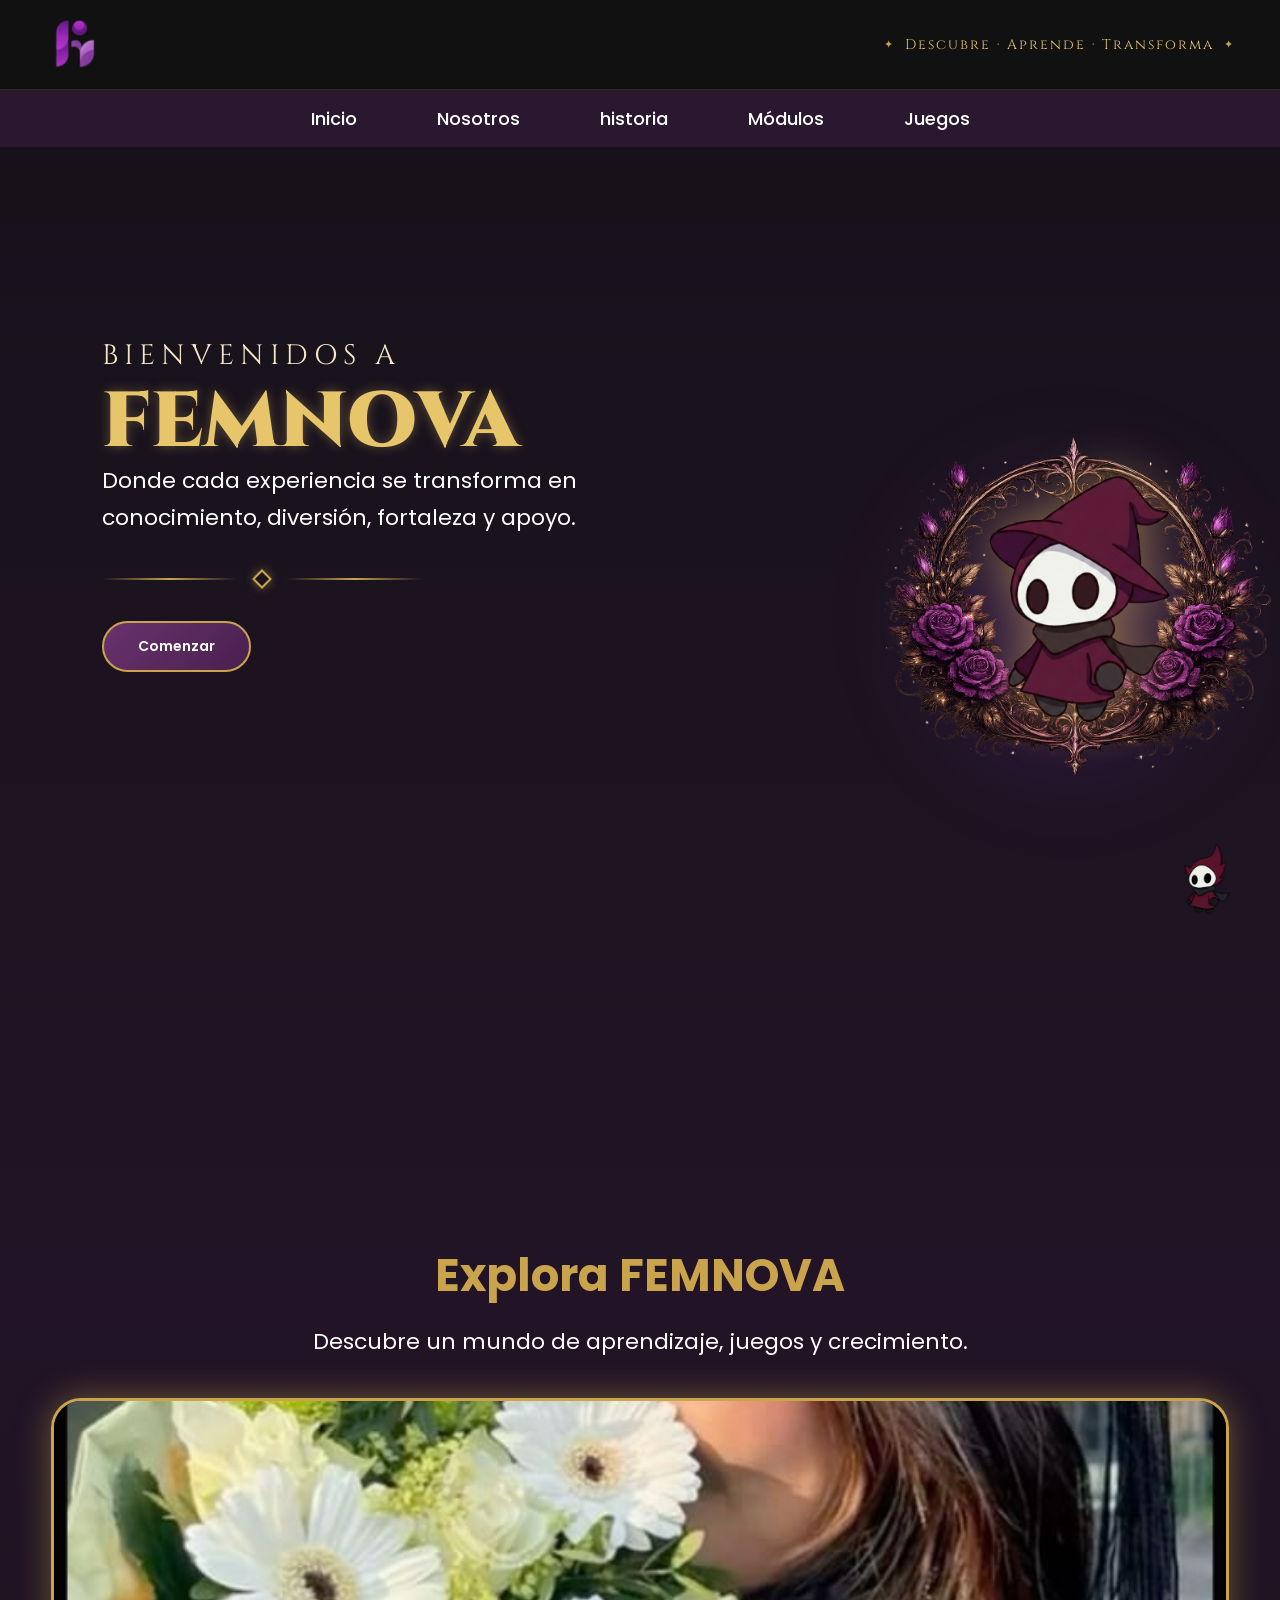
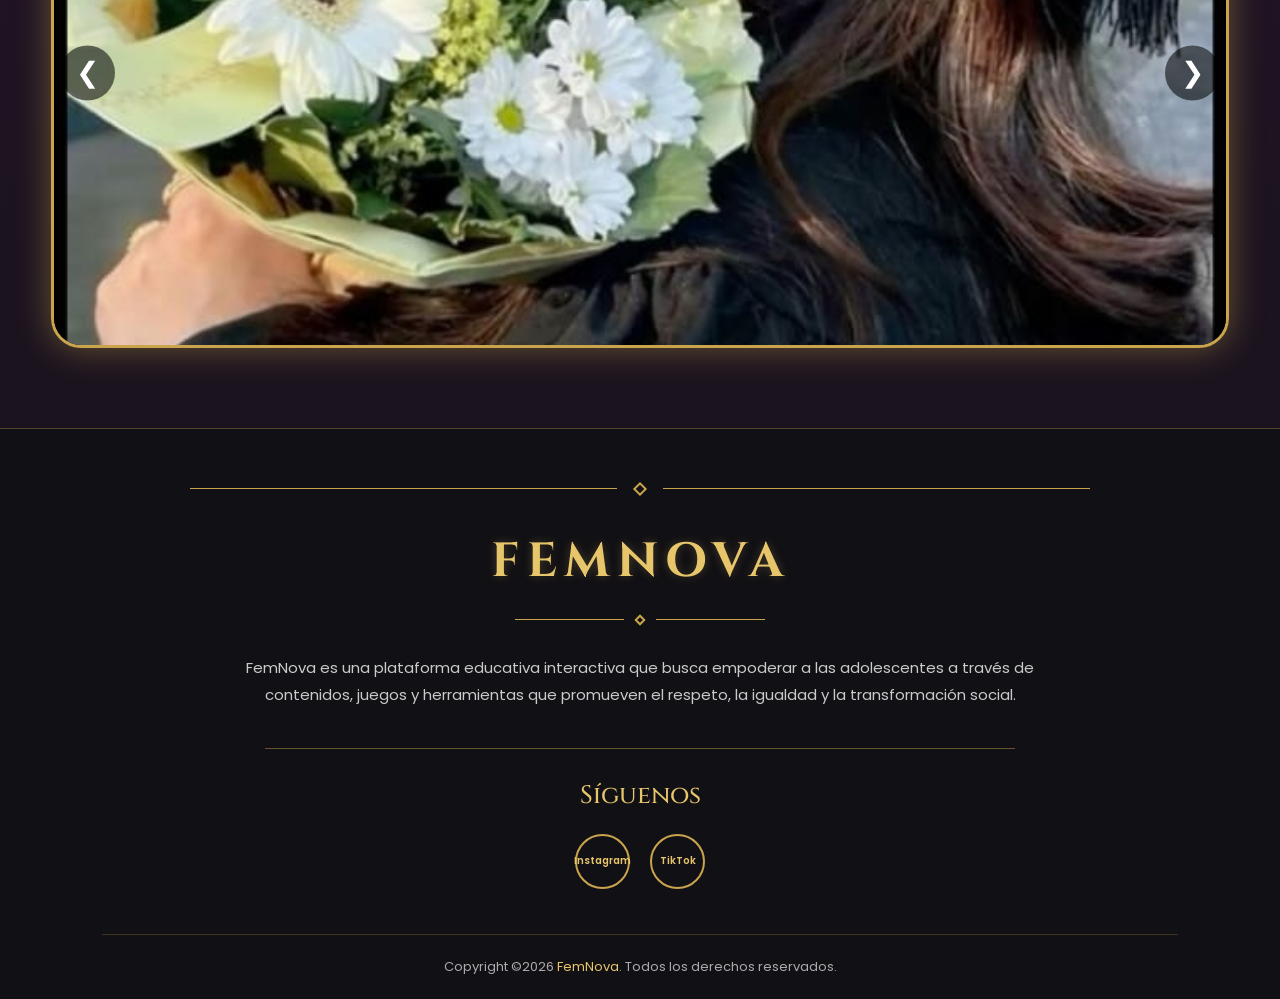
==== inicio.html @ 39d8fa12 "primer commit" ====
<!DOCTYPE html>
<html lang="es">

<head>
    <meta charset="UTF-8">
    <meta name="viewport" content="width=device-width, initial-scale=1.0">

    <title>FEMNOVA</title>

 <link rel="stylesheet" href="estilos8.css">

    <link href="https://fonts.googleapis.com/css2?family=Cinzel:wght@400;700;900&family=Poppins:wght@300;400;500;600;700&display=swap" rel="stylesheet">
</head>

<body>
<header>

    <div class="logo">
        <img src="img/logo/logo.png" alt="Logo FEMNOVA">
    </div>

    <div class="frase-header">
        <span>✦</span>
        Descubre · Aprende · Transforma
        <span>✦</span>
    </div>

</header>
<nav class="menu">

    <a href="index.html">Inicio</a>

    <a href="nosotros.html">Nosotros</a>

    <a href="historia.html">historia</a>

    <a href="modulos.html">Módulos</a>

    <a href="juegos.html">Juegos</a>


</nav>

<section class="hero">

    <div class="texto">

        <h3 class="bienvenida">Bienvenidos a</h3>

        <h1>FEMNOVA</h1>

        <p>
            Donde cada experiencia se transforma en conocimiento,
            diversión, fortaleza y apoyo.
        </p>

        <div class="separador">
            <span></span>
            <div class="rombo"></div>
            <span></span>
        </div>

       <a href="acceder.html" class="boton-comenzar">
             Comenzar
        </a>

    <div class="personaje">

        <div class="halo"></div>

        <img src="img/decoracion/marco.png"
             class="marco"
             alt="Marco floral">

        <img src="img/personajes/maga.png"
             class="maga"
             alt="Personaje FEMNOVA">

    </div>

</section>


<section class="explorar">

    <h2>Explora FEMNOVA</h2>

    <p>
        Descubre un mundo de aprendizaje, juegos y crecimiento.
    </p>

    <div class="slider">

        <button class="anterior">&#10094;</button>

        <div class="contenedor-slider">

            <img src="img/carrusel/carrusel1.jpeg" class="slide activo">

            <img src="img/carrusel/carrusel2.jpeg" class="slide">

            <img src="img/carrusel/carrusel3.jpeg" class="slide">

            <img src="img/carrusel/carrusel4.jpeg" class="slide">

        </div>

        <button class="siguiente">&#10095;</button>

    </div>

</section>


<footer class="footer">

    <div class="footer-adorno">
        <span></span>
        <div class="rombo-footer"></div>
        <span></span>
    </div>

    <h2 class="footer-titulo">FEMNOVA</h2>

    <div class="footer-separador">
        <span></span>
        <div class="rombo-footer"></div>
        <span></span>
    </div>

    <p class="footer-descripcion">
        FemNova es una plataforma educativa interactiva que busca
        empoderar a las adolescentes a través de contenidos, juegos
        y herramientas que promueven el respeto, la igualdad y la
        transformación social.
    </p>

    <div class="footer-linea"></div>

    <h3 class="footer-siguenos">Síguenos</h3>

  
<div class="footer-redes">

    <a href="https://www.instagram.com/femnova_26/"
       target="_blank"
       rel="noopener noreferrer"
       aria-label="Instagram">
        Instagram
    </a>

    <a href="https://www.tiktok.com/femnova_26"
       target="_blank"
       rel="noopener noreferrer"
       aria-label="TikTok">
        TikTok
    </a>

</div>
    <div class="footer-inferior">

        <p>
            Copyright ©2026
            <span>FemNova</span>.
            Todos los derechos reservados.
        </p>

    </div>

</footer>


<!-- =========================================
     CHATBOY - BOTÓN FLOTANTE
========================================= -->

<button
    class="boton-chatboy"
    id="abrirChatboy"
    aria-label="Abrir Chatboy">

    <img
        src="img/personajes/chatbot.png"
        alt="Chatboy">

</button>


<!-- =========================================
     CHATBOY - VENTANA
========================================= -->

<div
    class="chatboy-overlay"
    id="chatboyOverlay">

    <div class="chatboy-ventana">


        <!-- CABECERA -->

        <div class="chatboy-header">

            <div class="chatboy-identidad">

                <div class="chatboy-icono">

                    <img
                        src="img/personajes/chatbot.png"
                        alt="Chatboy">

                </div>

                <div>

                    <h2>Chatboy</h2>

                    <span>
                        Estoy aquí para escucharte
                    </span>

                </div>

            </div>


            <!-- CERRAR -->

            <button
                class="cerrar-chatboy"
                id="cerrarChatboy"
                aria-label="Cerrar Chatboy">

                ×

            </button>

        </div>


        <!-- =====================================
             MENSAJES
        ====================================== -->

        <div
            class="chatboy-mensajes"
            id="chatboyMensajes">

            <div class="mensaje-chatboy">

                Hola 💜

                <br><br>

                Puedes contarme cómo te sientes.
                Estoy aquí para escucharte.

            </div>

        </div>


        <!-- =====================================
             ESCRIBIR
        ====================================== -->

        <div class="chatboy-escribir">

            <input
                type="text"
                id="mensajeChatboy"
                placeholder="Cuéntame cómo te sientes..."
                autocomplete="off"
            >

            <button
                id="enviarChatboy"
                aria-label="Enviar mensaje">

                ➤

            </button>

        </div>


    </div>

</div>

<script src="script.js"></script>

</body>

</html>
---- estilos8.css ----
/*=========================================
        CONFIGURACIÓN GENERAL
=========================================*/

*{
    margin:0;
    padding:0;
    box-sizing:border-box;
}
body {
    background: linear-gradient(180deg, #151218, #221426, #151218);
    font-family: 'Poppins', sans-serif;
    color: #fff;
    overflow-x: hidden;
}

/*=========================================
              HEADER
=========================================*/

header{

    position:sticky;
    top:0;
    z-index:1000;

    display:flex;
    justify-content:space-between;
    align-items:center;

    width:100%;
    height:90px;

    padding:0 45px;

    background:rgba(18,18,18,.82);

    backdrop-filter:blur(12px);

    border-bottom:1px solid rgba(201,164,76,.18);

}

/* =========================================
   FRASE DEL HEADER
========================================= */

.frase-header {
    display: flex;

    align-items: center;
    justify-content: center;

    gap: 10px;

    color: #E7C56B;

    font-family: 'Cinzel', serif;

    font-size: 14px;

    letter-spacing: 2px;

    text-align: center;

    white-space: nowrap;
}

.frase-header span {
    color: #C9A44C;

    font-size: 11px;
}


@media (max-width: 600px) {

    .frase-header {
        font-size: 10px;
        letter-spacing: 1px;
        gap: 6px;
    }

    .frase-header span {
        font-size: 8px;
    }

}

/*=========================================
               LOGO
=========================================*/

.logo{
    display:flex;
    align-items:center;
    justify-content:center;
}

.logo img{
    width:60px;
    height:60px;
    object-fit:contain;
    display:block;
}

/*=========================================
                MENÚ
=========================================*/

.menu {

    display: flex;
    justify-content: center;
    align-items: center;

    gap: 80px;

    padding: 15px 0;

    background: #2A1830;

}

.menu a {

    position: relative;

    text-decoration: none;

    color: #fff;

    font-size: 18px;

    font-weight: 500;

    transition: .35s;

}

.menu a:hover {

    color: #C9A44C;

}

.menu a::after {

    content: "";

    position: absolute;

    left: 50%;

    bottom: -6px;

    transform: translateX(-50%);

    width: 0;

    height: 2px;

    background: #C9A44C;

    transition: .35s;

}

.menu a:hover::after {

    width: 100%;

}

/*=========================================
                 HERO
=========================================*/
.hero{

    display:flex;

    justify-content:space-between;

    align-items:center;

    gap:40px;

    padding:40px 8%;

    min-height:700px;

}

/*=========================================
              TEXTO HERO
=========================================*/
.texto {
    width: 100%;

    position: relative;

    top: 150px;
}
/*=========================================
            BIENVENIDOS A
=========================================*/

.bienvenida{
    font-family: 'Cinzel', serif;
    font-size: 28px;
    font-weight: 400;
    color: #F5E6C8;
    letter-spacing: 6px;
    text-transform: uppercase;
    margin-bottom: 10px;
}
/*=========================================
                FEMNOVA
=========================================*/
.texto h1{
    font-family: 'Cinzel', serif;
    font-size: 78px;
    font-weight: 900;
    color: #E7C56B;
    line-height: 1;
    margin: 0;

    text-shadow:
        0 0 12px rgba(231,197,107,.35);
}
/*=========================================
             DESCRIPCIÓN
=========================================*/

.texto p {

    max-width: 500px;

    font-size: 22px;

    line-height: 1.7;

    color: #fff;

}

/*=========================================
              SEPARADOR
=========================================*/

.separador {

    display: flex;

    align-items: center;

    gap: 18px;

    width: 320px;

    margin: 35px 0;

}

.separador span {

    flex: 1;

    height: 2px;

    background: linear-gradient(to right,
            transparent,
            #C9A44C,
            transparent);

}

.rombo {

    width: 14px;

    height: 14px;

    border: 2px solid #C9A44C;

    transform: rotate(45deg);

    box-shadow: 0 0 10px rgba(201, 164, 76, .5);

}
/* =========================================
   PÁGINA DE ACCESO
========================================= */

.pagina-acceso {

    min-height: 100vh;

    margin: 0;

    display: flex;

    align-items: center;
    justify-content: center;

    background:
        radial-gradient(
            circle at 50% 20%,
            rgba(112,48,132,.22),
            transparent 40%
        ),
        linear-gradient(
            180deg,
            #100A14,
            #1D1023
        );

    font-family: 'Poppins', sans-serif;
}


.acceso-contenedor {

    width: min(470px, 90%);

    text-align: center;
}


.acceso-logo {

    margin-bottom: 25px;
}


.acceso-logo img {

    width: 145px;

    max-width: 100%;

    height: auto;
}


.acceso-panel {

    padding: 45px 40px;

    background:
        linear-gradient(
            145deg,
            rgba(55,25,63,.82),
            rgba(20,10,26,.94)
        );

    border:
        1px solid
        rgba(201,164,76,.55);

    border-radius: 24px;

    box-shadow:
        0 20px 50px
        rgba(0,0,0,.38),

        0 0 25px
        rgba(126,58,156,.12);

    backdrop-filter: blur(10px);
}


.acceso-etiqueta {

    display: block;

    margin-bottom: 12px;

    color: #C9A44C;

    font-family: 'Cinzel', serif;

    font-size: 12px;

    letter-spacing: 3px;
}


.acceso-panel h1 {

    margin: 0 0 15px;

    color: #E7C56B;

    font-family: 'Cinzel', serif;

    font-size: 30px;
}


.acceso-panel > p {

    margin: 0 auto 30px;

    color:
        rgba(255,255,255,.78);

    font-size: 14px;

    line-height: 1.8;

    max-width: 370px;
}


.acceso-botones {

    display: flex;

    flex-direction: column;

    gap: 14px;
}


.boton-acceso {

    display: block;

    padding: 13px 20px;

    border-radius: 30px;

    text-decoration: none;

    font-family: 'Poppins', sans-serif;

    font-size: 14px;

    font-weight: 600;

    transition:
        transform .25s ease,
        box-shadow .25s ease;
}


.boton-acceso:hover {

    transform: translateY(-2px);
}


.boton-acceso.principal {

    color: #FFF;

    background:
        linear-gradient(
            135deg,
            #6A326F,
            #48204D
        );

    border:
        1px solid
        #C9A44C;

    box-shadow:
        0 8px 20px
        rgba(74,32,82,.35);
}


.boton-acceso.secundario {

    color: #F5E6C8;

    background:
        rgba(255,255,255,.04);

    border:
        1px solid
        rgba(201,164,76,.45);
}


.volver-inicio {

    display: inline-block;

    margin-top: 25px;

    color:
        rgba(245,230,200,.68);

    font-size: 12px;

    text-decoration: none;
}


.volver-inicio:hover {

    color: #E7C56B;
}


/* =========================================
   CELULAR
========================================= */

@media (max-width: 600px) {

    .acceso-panel {

        padding:
            35px 22px;
    }

    .acceso-panel h1 {

        font-size: 25px;
    }

    .acceso-panel > p {

        font-size: 13px;
    }

}
/*=========================================
            PERSONAJE
=========================================*/

.personaje{

    position:relative;

    width:50%;

    height:200px;

    display:flex;

    justify-content:center;

    align-items:center;
}

/*=========================================
                HALO
=========================================*/

.halo{

    position: absolute;

    width: 500px;

    height: 500px;

    border-radius: 50%;

    background: radial-gradient(circle,
        rgba(129,62,196,.35),
        transparent 70%);

    filter: blur(35px);

    z-index: 1;

}

/*=========================================
            MARCO FLORAL
=========================================*/

.marco{

    position: absolute;
    
    width: 900px;

    left: 50%;

    top: 56%;

    transform: translate(-50%, -50%);

    z-index: 2;

    pointer-events: none;

}

/*=========================================
        ANIMACIÓN PERSONAJE
=========================================*/

@keyframes flotar {

    0% {
        transform: translateY(0);
    }

    50% {
        transform: translateY(-12px);
    }

    100% {
        transform: translateY(0);
    }

}

@keyframes florFlotar{

    0%{
        transform:translateY(0px);
    }

    50%{
        transform:translateY(-10px);
    }

    100%{
        transform:translateY(0px);
    }

}
@keyframes girarMarco{

    from{

        transform:rotate(0deg);

    }

    to{

        transform:rotate(360deg);

    }

}

/*=========================================
              CARRUSEL
=========================================*/

.explorar {

    padding: 80px 0;

    text-align: center;

}

.explorar h2 {

    color: #C9A44C;

    font-size: 45px;

    margin-bottom: 15px;

}

.explorar p {

    color: #fff;

    font-size: 22px;

    margin-bottom: 40px;

}

/*=========================================
            CONTENEDOR SLIDER
=========================================*/

.slider {

    position: relative;

    display: flex;

    justify-content: center;

    align-items: center;

    width: 100%;

}

.contenedor-slider {

    position: relative;

    width: 92%;

    max-width: 1250px;

    height: 550px;

    overflow: hidden;

    border-radius: 30px;

    border: 3px solid #C9A44C;

    box-shadow: 0 0 35px rgba(201, 164, 76, .45);

}

/*=========================================
                IMÁGENES
=========================================*/

.slide {

    display: none;

    width: 100%;

    height: 100%;

    object-fit: cover;

    transition: .5s;

}

.slide.activo {

    display: block;

}

/*FLECHAS*/

.anterior,
.siguiente {

    position: absolute;

    top: 50%;

    transform: translateY(-50%);

    width: 55px;

    height: 55px;

    border: none;

    border-radius: 50%;

    background: rgba(0, 0, 0, .55);

    color: #fff;

    font-size: 28px;

    cursor: pointer;

    transition: .35s;

    z-index: 10;

}

.anterior {

    left: 60px;

}

.siguiente {

    right: 60px;

}

.anterior:hover,
.siguiente:hover {

    background: #C9A44C;

    color: #121212;

    transform: translateY(-50%) scale(1.08);

}

/*=========================================
            DETALLES FINALES
=========================================*/

/* Suaviza la selección de texto */

::selection {

    background: #C9A44C;

    color: #121212;

}

/* Evita que las imágenes se deformen */

img {

    display: block;

    max-width: 100%;

}

/* El cursor cambia al pasar sobre botones */

button {

    font-family: 'Poppins', sans-serif;

}

/* Transiciones suaves */

a,
button,
img {

    transition: .35s ease;

}
/* =========================================
   BOTÓN COMENZAR
========================================= */

.boton-comenzar {
    display: inline-block;

    padding: 13px 34px;

    border: 2px solid #C9A44C;
    border-radius: 30px;

    background:
        linear-gradient(
            135deg,
            #6A326F,
            #48204D
        );

    color: #FFFFFF;

    font-family: 'Poppins', sans-serif;

    font-size: 14px;
    font-weight: 600;

    text-decoration: none;

    cursor: pointer;

    transition:
        transform .25s ease,
        box-shadow .25s ease;
}

.boton-comenzar:hover {
    transform: translateY(-2px);

    box-shadow:
        0 8px 20px
        rgba(201,164,76,.20);
}








/*=========================================
      ENCABEZADO NOSOTROS
=========================================*/

.encabezado-nosotros{

    min-height:520px;

    display:flex;

    justify-content:center;

    align-items:center;

    text-align:center;

    padding:70px 20px;

}

.contenido-encabezado{

    max-width:850px;

}

.etiqueta-nosotros{

    font-family:'Cinzel',serif;

    font-size:24px;

    letter-spacing:8px;

    color:#C9A44C;

}

.contenido-encabezado h1{

    font-family:'Cinzel',serif;

    font-size:64px;

    line-height:1.2;

    color:#E7C56B;

    margin:20px 0 25px;

    text-shadow:0 0 18px rgba(231,197,107,.25);

}

.contenido-encabezado p{

    max-width:720px;

    margin:auto;

    font-size:20px;

    line-height:1.8;

    color:#fff;

}

.adorno-nosotros{

    display:flex;

    align-items:center;

    justify-content:center;

    gap:18px;

    width:300px;

    margin:25px auto;

}

.adorno-nosotros span{

    flex:1;

    height:2px;

    background:linear-gradient(
        to right,
        transparent,
        #C9A44C,
        transparent
    );

}

.adorno-nosotros .rombo{

    width:13px;

    height:13px;

    border:2px solid #C9A44C;

    transform:rotate(45deg);

}

/*=========================================
             footer
=========================================*/

.footer {
    width: 100%;
    box-sizing: border-box;

    background: #111014;

    padding: 55px 8% 0;

    text-align: center;

    color: #fff;

    border-top: 1px solid rgba(201, 164, 76, 0.35);
}


/*=========================================
             ADORNO SUPERIOR
=========================================*/

.footer-adorno {
    width: 100%;
    max-width: 900px;

    margin: 0 auto 35px;

    display: flex;
    align-items: center;
    justify-content: center;

    gap: 18px;
}

.footer-adorno span {
    flex: 1;

    height: 1px;

    background: #C9A44C;
}

.rombo-footer {
    width: 10px;
    height: 10px;

    border: 2px solid #C9A44C;

    transform: rotate(45deg);

    flex-shrink: 0;
}


/*=========================================
              TITULO FEMNOVA
=========================================*/

.footer-titulo {
    margin: 0;

    font-family: 'Cinzel', serif;

    font-size: 52px;

    font-weight: 700;

    letter-spacing: 8px;

    color: #E7C56B;

    text-shadow:
        0 0 10px rgba(231, 197, 107, 0.25);
}


/*=========================================
                SEPARADOR
=========================================*/

.footer-separador {
    width: 250px;

    margin: 22px auto 30px;

    display: flex;

    align-items: center;

    justify-content: center;

    gap: 12px;
}

.footer-separador span {
    flex: 1;

    height: 1px;

    background: #C9A44C;
}

.footer-separador .rombo-footer {
    width: 8px;
    height: 8px;
}


/*=========================================
              DESCRIPCIÓN
=========================================*/

.footer-descripcion {
    max-width: 850px;

    margin: 0 auto;

    font-size: 17px;

    line-height: 1.8;

    color: #fff;
}


/*=========================================
                  LÍNEA
=========================================*/

.footer-linea {
    width: 70%;

    max-width: 750px;

    height: 1px;

    background: rgba(201, 164, 76, 0.6);

    margin: 45px auto 35px;
}


/*=========================================
                 SÍGUENOS
=========================================*/

.footer-siguenos {
    margin: 0 0 25px;

    font-family: 'Cinzel', serif;

    font-size: 28px;

    font-weight: 500;

    color: #E7C56B;
}


/*=========================================
                  REDES
=========================================*/

.footer-redes {
    display: flex;

    justify-content: center;

    align-items: center;

    gap: 25px;

    margin-bottom: 55px;
}

.footer-redes a {
    width: 58px;
    height: 58px;

    display: flex;

    justify-content: center;

    align-items: center;

    border: 2px solid #C9A44C;

    border-radius: 50%;

    color: #E7C56B;

    text-decoration: none;

    font-size: 13px;

    font-weight: 600;

    transition: 0.3s ease;
}

.footer-redes a:hover {
    background: #4A214C;

    transform: translateY(-5px);

    box-shadow:
        0 0 18px rgba(201, 164, 76, 0.35);
}


/*=========================================
             PARTE INFERIOR
=========================================*/

.footer-inferior {
    width: 100%;

    border-top: 1px solid rgba(201, 164, 76, 0.3);

    padding: 25px 0;
}

.footer-inferior p {
    margin: 0;

    color: rgba(255, 255, 255, 0.75);

    font-size: 14px;
}

.footer-inferior span {
    color: #E7C56B;
}


/*=========================================
                RESPONSIVE
=========================================*/

@media (max-width: 700px) {

    .footer {
        padding: 45px 6% 0;
    }

    .footer-titulo {
        font-size: 38px;

        letter-spacing: 5px;
    }

    .footer-descripcion {
        font-size: 15px;
    }

    .footer-linea {
        width: 90%;
    }

    .footer-redes {
        gap: 15px;
    }

}





/*=========================================
             NOSOTROS
=========================================*/

.banner-nosotros{

    display:flex;
    justify-content:space-between;
    align-items:center;

    padding:70px 8%;

    min-height:650px;

}

.texto-banner{

    width:50%;

}

.texto-banner h3{

    font-family:'Cinzel',serif;

    font-size:32px;

    color:#F5E6C8;

    letter-spacing:6px;

    margin-bottom:15px;

}

.texto-banner h1{

    font-family:'Cinzel',serif;

    font-size:75px;

    color:#E7C56B;

    line-height:1.1;

    margin-bottom:30px;

}

.texto-banner p{

    font-size:22px;

    line-height:1.8;

    max-width:580px;

}

/*=========================================
          PERSONAJE
=========================================*/

.imagen-banner{

    position:relative;

    width:45%;

    height:600px;

    display:flex;

    justify-content:center;

    align-items:center;

}

.imagen-banner .marco{

    position:absolute;

    width:520px;

    z-index:2;

}

.imagen-banner .maga{

    position:absolute;

    width:330px;

    z-index:3;

    animation:flotar 4s ease-in-out infinite;

}

/*=========================================
        NUESTRA HISTORIA
=========================================*/

.historia{

    width:85%;

    margin:80px auto;

    text-align:center;

}

.historia h2{

    font-family:'Cinzel',serif;

    font-size:45px;

    color:#C9A44C;

    margin-bottom:35px;

}

.historia p{

    max-width:900px;

    margin:auto;

    font-size:21px;

    line-height:2;

}

/*=========================================
            TARJETAS
=========================================*/

.valores{

    width:90%;

    margin:auto;

    padding-bottom:120px;

}

.card{

    width:65%;

    padding:40px;

    margin:50px 0;

    background:rgba(255,255,255,.05);

    border:1px solid rgba(201,164,76,.25);

    border-radius:25px;

    backdrop-filter:blur(10px);

    box-shadow:0 0 25px rgba(0,0,0,.35);

}

.izquierda{

    margin-right:auto;

}

.derecha{

    margin-left:auto;

}

.card h2{

    font-family:'Cinzel',serif;

    color:#E7C56B;

    font-size:34px;

    margin-bottom:20px;

}

.card p{

    font-size:19px;

    line-height:1.8;

}


/*=========================================
        NUESTRA HISTORIA
=========================================*/

.historia{

    width:85%;

    max-width:1100px;

    margin:40px auto 100px;

    text-align:center;

}

.titulo-seccion span{

    font-family:'Cinzel',serif;

    color:#C9A44C;

    letter-spacing:5px;

    font-size:18px;

}

.titulo-seccion h2{

    font-family:'Cinzel',serif;

    color:#E7C56B;

    font-size:42px;

    margin:15px 0;

}

.linea-dorada{

    width:260px;

    margin:25px auto 45px;

    display:flex;

    align-items:center;

    gap:15px;

}

.linea-dorada span{

    flex:1;

    height:1px;

    background:linear-gradient(
        to right,
        transparent,
        #C9A44C
    );

}

.linea-dorada span:last-child{

    background:linear-gradient(
        to left,
        transparent,
        #C9A44C
    );

}

.linea-dorada .rombo{

    width:12px;

    height:12px;

    border:2px solid #C9A44C;

    transform:rotate(45deg);

}

.texto-historia{

    max-width:900px;

    margin:auto;

    padding:35px 50px;

    border-left:2px solid rgba(201,164,76,.5);

    border-right:2px solid rgba(201,164,76,.5);

}

.texto-historia p{

    font-size:20px;

    line-height:1.9;

    color:#fff;

    margin:0 0 20px;

}

.texto-historia p:last-child{

    margin-bottom:0;

}

/*=========================================
       PROPÓSITO - MISIÓN - VISIÓN
=========================================*/

.bloques-valores{

    width:92%;

    margin:0 auto;

    padding-bottom:100px;

}

/* TARJETAS */

.bloque-valor{

    width:68%;

    min-height:270px;

    box-sizing:border-box;

    display:flex;

    align-items:center;

    gap:35px;

    padding:40px 50px;

    margin-bottom:70px;

    background:rgba(255,255,255,.045);

    border:1px solid rgba(201,164,76,.30);

    border-radius:28px;

    box-shadow:0 15px 35px rgba(0,0,0,.25);

}

/* IZQUIERDA */

.bloque-valor.izquierda{

    margin-left:0;

    margin-right:auto;

}

/* DERECHA */

.bloque-valor.derecha{

    margin-left:auto;

    margin-right:0;

}

/* NÚMERO */

.numero-valor{

    flex:0 0 70px;

    font-family:'Cinzel',serif;

    font-size:48px;

    color:#C9A44C;

    text-align:center;

}

/* CONTENIDO */

.contenido-valor{

    flex:1;

}

/* ETIQUETA */

.contenido-valor span{

    font-family:'Cinzel',serif;

    font-size:17px;

    letter-spacing:4px;

    color:#C9A44C;

}

/* TÍTULO */

.contenido-valor h2{

    font-family:'Cinzel',serif;

    font-size:32px;

    color:#E7C56B;

    margin:12px 0 18px;

}

/* TEXTO */

.contenido-valor p{

    font-family:'Poppins',sans-serif;

    font-size:18px;

    line-height:1.8;

    color:#FFFFFF;

    margin:0;

}

/*=========================================
             FRASE FINAL
=========================================*/

.frase-final{

    width:85%;

    max-width:950px;

    margin:20px auto 120px;

    text-align:center;

}

.adorno-frase{

    width:260px;

    margin:0 auto 35px;

    display:flex;

    align-items:center;

    justify-content:center;

    gap:15px;

}

.adorno-frase span{

    flex:1;

    height:1px;

    background:linear-gradient(
        to right,
        transparent,
        #C9A44C
    );

}

.adorno-frase span:last-child{

    background:linear-gradient(
        to left,
        transparent,
        #C9A44C
    );

}

.adorno-frase .rombo{

    width:12px;

    height:12px;

    border:2px solid #C9A44C;

    transform:rotate(45deg);

}

.frase-final h2{

    font-family:'Cinzel',serif;

    font-size:42px;

    line-height:1.5;

    color:#E7C56B;

    margin:0 0 25px;

    text-shadow:0 0 15px rgba(231,197,107,.2);

}

.frase-final p{

    max-width:700px;

    margin:auto;

    font-size:18px;

    line-height:1.8;

    color:#fff;

}

/*=========================================
                  FOOTER
=========================================*/

.footer{

    width:100%;

    padding:60px 8% 30px;

    box-sizing:border-box;

    background:#120E16;

    border-top:1px solid rgba(201,164,76,.25);

    text-align:center;

}

.footer-logo img{

    width:65px;

    height:65px;

    object-fit:contain;

    margin:0 auto 15px;

}

.footer-texto h3{

    font-family:'Cinzel',serif;

    font-size:28px;

    color:#E7C56B;

    margin:0 0 10px;

}

.footer-texto p{

    color:#fff;

    font-size:16px;

    margin:0 auto 25px;

}

.footer-redes{

    display:flex;

    justify-content:center;

    gap:35px;

    margin-bottom:30px;

}

.footer-redes a{

    color:#F5E6C8;

    text-decoration:none;

    font-size:16px;

    transition:.3s ease;

}

.footer-redes a:hover{

    color:#C9A44C;

}

.footer-linea{

    width:80%;

    max-width:900px;

    height:1px;

    margin:0 auto 20px;

    background:rgba(201,164,76,.25);

}

.copyright{

    color:rgba(255,255,255,.6);

    font-size:13px;

    margin:0;

}

/* =========================================================
                    FEMNOVA - MÓDULOS
========================================================= */


/* =========================================================
                    BASE DE LA PÁGINA
========================================================= */

.modulos {

    width: 100%;

    min-height: 100vh;

    box-sizing: border-box;

    padding: 90px 5% 100px;

    background:
        radial-gradient(
            circle at 50% 20%,
            rgba(100, 42, 115, 0.25),
            transparent 45%
        ),
        linear-gradient(
            180deg,
            #151018 0%,
            #1c1220 50%,
            #151018 100%
        );

}


/* =========================================================
                    MENÚ ACTIVO
========================================================= */

.menu a.menu-activo {

    color: #C9A44C;

}


/* =========================================================
                    INTRODUCCIÓN
========================================================= */

.modulos-introduccion {

    width: 100%;

    max-width: 900px;

    margin: 0 auto 80px;

    text-align: center;

}


.modulos-etiqueta {

    margin: 0 0 12px;

    color: #F5E6C8;

    font-family: 'Cinzel', serif;

    font-size: 18px;

    letter-spacing: 6px;

}


.modulos-introduccion h1 {

    margin: 0;

    font-family: 'Cinzel', serif;

    font-size: 60px;

    font-weight: 700;

    color: #E7C56B;

    line-height: 1.1;

    text-shadow:
        0 0 15px rgba(231, 197, 107, 0.25);

}


/* =========================================================
                    SEPARADOR
========================================================= */

.separador-modulos {

    width: 420px;

    max-width: 90%;

    margin: 28px auto;

    display: flex;

    align-items: center;

    justify-content: center;

    gap: 18px;

}


.separador-modulos span {

    flex: 1;

    height: 1px;

    background: linear-gradient(
        to right,
        transparent,
        #C9A44C
    );

}


.separador-modulos span:last-child {

    background: linear-gradient(
        to left,
        transparent,
        #C9A44C
    );

}


.rombo-modulos {

    width: 12px;

    height: 12px;

    flex-shrink: 0;

    border: 2px solid #C9A44C;

    transform: rotate(45deg);

    box-shadow:
        0 0 10px rgba(201, 164, 76, 0.35);

}


.modulos-descripcion {

    max-width: 700px;

    margin: 0 auto;

    color: rgba(255,255,255,0.9);

    font-size: 18px;

    line-height: 1.8;

}


/* =========================================================
                    CONTENEDOR
========================================================= */

.contenedor-modulos {

    width: 100%;

    max-width: 1450px;

    margin: 0 auto;

    display: grid;

    grid-template-columns:
        repeat(5, minmax(0, 1fr));

    gap: 18px;

    align-items: stretch;

}


/* =========================================================
                    TARJETAS
========================================================= */

.tarjeta-modulo {

    position: relative;

    min-width: 0;

    min-height: 600px;

    box-sizing: border-box;

    padding: 55px 18px 25px;

    text-align: center;

    background:
        linear-gradient(
            180deg,
            rgba(74, 33, 76, 0.75),
            rgba(22, 13, 27, 0.96)
        );

    border: 1px solid rgba(201,164,76,0.75);

    border-radius: 14px;

    box-shadow:
        0 10px 30px rgba(0,0,0,0.25);

    transition:
        transform 0.3s ease,
        box-shadow 0.3s ease,
        border-color 0.3s ease;

}


.tarjeta-modulo:hover {

    transform: translateY(-7px);

    border-color: #E7C56B;

    box-shadow:
        0 15px 35px rgba(0,0,0,0.35),
        0 0 25px rgba(201,164,76,0.18);

}


/* =========================================================
                    NÚMERO
========================================================= */

.numero-modulo {

    position: absolute;

    top: -23px;

    left: 50%;

    width: 45px;

    height: 45px;

    transform:
        translateX(-50%)
        rotate(45deg);

    display: flex;

    align-items: center;

    justify-content: center;

    box-sizing: border-box;

    background: #211329;

    border: 2px solid #C9A44C;

    color: #E7C56B;

    font-family: 'Cinzel', serif;

    font-size: 14px;

    font-weight: 700;

}


.numero-modulo::after {

    content: "";

    position: absolute;

    width: 8px;

    height: 8px;

    border: 1px solid rgba(201,164,76,0.45);

}


/* =========================================================
                    TÍTULO TARJETA
========================================================= */

.tarjeta-modulo h2 {

    min-height: 58px;

    margin: 0 0 20px;

    display: flex;

    align-items: center;

    justify-content: center;

    color: #F5E6C8;

    font-family: 'Cinzel', serif;

    font-size: 19px;

    font-weight: 600;

    line-height: 1.35;

}


/* =========================================================
                    ÁREA DEL VIDEO
========================================================= */

.video-modulo {

    width: 100%;

    aspect-ratio: 16 / 9;

    overflow: hidden;

    margin-bottom: 20px;

    box-sizing: border-box;

    border: 1px solid rgba(201,164,76,0.8);

    border-radius: 8px;

    background: #0e0a11;

}


.video-vacio {

    width: 100%;

    height: 100%;

    display: flex;

    flex-direction: column;

    align-items: center;

    justify-content: center;

    gap: 10px;

    box-sizing: border-box;

    background:
        radial-gradient(
            circle,
            rgba(92, 40, 105, 0.55),
            #100a14
        );

}


.video-vacio p {

    margin: 0;

    color: rgba(255,255,255,0.6);

    font-size: 12px;

}


/* =========================================================
                    ICONO PLAY
========================================================= */

.icono-play {

    width: 52px;

    height: 52px;

    display: flex;

    align-items: center;

    justify-content: center;

    padding-left: 4px;

    box-sizing: border-box;

    border: 2px solid #E7C56B;

    border-radius: 50%;

    color: #E7C56B;

    font-size: 20px;

    background:
        rgba(74,33,76,0.75);

    box-shadow:
        0 0 18px rgba(201,164,76,0.25);

}


/* =========================================================
                    DESCRIPCIÓN
========================================================= */

.descripcion-modulo {

    min-height: 105px;

    margin: 0 0 20px;

    color: rgba(255,255,255,0.82);

    font-size: 13px;

    line-height: 1.7;

}


/* =========================================================
                    BOTÓN
========================================================= */

.boton-modulo {

    width: 100%;

    padding: 12px 15px;

    box-sizing: border-box;

    border: 2px solid #C9A44C;

    border-radius: 30px;

    background:
        linear-gradient(
            180deg,
            #5E2D63,
            #442046
        );

    color: #fff;

    font-family: 'Poppins', sans-serif;

    font-size: 13px;

    font-weight: 600;

    cursor: pointer;

    transition:
        transform 0.3s ease,
        box-shadow 0.3s ease,
        background 0.3s ease;

}


.boton-modulo:hover {

    transform: translateY(-3px);

    background:
        linear-gradient(
            180deg,
            #704076,
            #54295A
        );

    box-shadow:
        0 0 20px rgba(201,164,76,0.35);

}


/* =========================================================
                    FOOTER
========================================================= */

.footer {

    width: 100%;

    box-sizing: border-box;

    padding: 55px 8% 0;

    text-align: center;

    color: #fff;

    background: #111014;

    border-top:
        1px solid rgba(201,164,76,0.35);

}


/* =========================================================
                    ADORNO FOOTER
========================================================= */

.footer-adorno {

    width: 100%;

    max-width: 900px;

    margin: 0 auto 35px;

    display: flex;

    align-items: center;

    justify-content: center;

    gap: 18px;

}


.footer-adorno span {

    flex: 1;

    height: 1px;

    background: #C9A44C;

}


.rombo-footer {

    width: 10px;

    height: 10px;

    flex-shrink: 0;

    border:
        2px solid #C9A44C;

    transform: rotate(45deg);

}


/* =========================================================
                    TÍTULO FOOTER
========================================================= */

.footer-titulo {

    margin: 0;

    font-family: 'Cinzel', serif;

    font-size: 48px;

    font-weight: 700;

    letter-spacing: 7px;

    color: #E7C56B;

}


/* =========================================================
                    SEPARADOR FOOTER
========================================================= */

.footer-separador {

    width: 250px;

    margin: 22px auto 30px;

    display: flex;

    align-items: center;

    gap: 12px;

}


.footer-separador span {

    flex: 1;

    height: 1px;

    background: #C9A44C;

}


/* =========================================================
                    DESCRIPCIÓN FOOTER
========================================================= */

.footer-descripcion {

    max-width: 800px;

    margin: 0 auto;

    color: rgba(255,255,255,0.78);

    font-size: 15px;

    line-height: 1.8;

}


/* =========================================================
                    LÍNEA FOOTER
========================================================= */

.footer-linea {

    width: 70%;

    max-width: 750px;

    height: 1px;

    margin: 40px auto 30px;

    background:
        rgba(201,164,76,0.45);

}


/* =========================================================
                    SÍGUENOS
========================================================= */

.footer-siguenos {

    margin: 0 0 22px;

    color: #E7C56B;

    font-family: 'Cinzel', serif;

    font-size: 25px;

    font-weight: 500;

}


/* =========================================================
                    REDES
========================================================= */

.footer-redes {

    display: flex;

    align-items: center;

    justify-content: center;

    gap: 20px;

    margin-bottom: 45px;

}


.footer-redes a {

    width: 55px;

    height: 55px;

    display: flex;

    align-items: center;

    justify-content: center;

    box-sizing: border-box;

    border:
        2px solid #C9A44C;

    border-radius: 50%;

    color: #E7C56B;

    text-decoration: none;

    font-size: 10px;

    font-weight: 600;

    transition: 0.3s ease;

}


.footer-redes a:hover {

    transform: translateY(-4px);

    background: #4A214C;

    box-shadow:
        0 0 18px rgba(201,164,76,0.35);

}


/* =========================================================
                    PARTE INFERIOR
========================================================= */

.footer-inferior {

    width: 100%;

    padding: 22px 0;

    box-sizing: border-box;

    border-top:
        1px solid rgba(201,164,76,0.25);

}


.footer-inferior p {

    margin: 0;

    color:
        rgba(255,255,255,0.65);

    font-size: 13px;

}


.footer-inferior span {

    color: #E7C56B;

}


/* =========================================================
                    RESPONSIVE
========================================================= */

@media (max-width: 1250px) {

    .contenedor-modulos {

        grid-template-columns:
            repeat(3, minmax(0, 1fr));

        gap: 25px;

    }

}


@media (max-width: 850px) {

    .modulos {

        padding:
            70px 5% 80px;

    }


    .modulos-introduccion h1 {

        font-size: 45px;

    }


    .contenedor-modulos {

        grid-template-columns:
            repeat(2, minmax(0, 1fr));

    }

}


@media (max-width: 600px) {

    .modulos {

        padding:
            60px 20px 70px;

    }


    .modulos-introduccion {

        margin-bottom: 60px;

    }


    .modulos-introduccion h1 {

        font-size: 36px;

    }


    .modulos-descripcion {

        font-size: 15px;

    }


    .contenedor-modulos {

        grid-template-columns: 1fr;

    }


    .tarjeta-modulo {

        min-height: auto;

    }


    .footer {

        padding:
            45px 20px 0;

    }


    .footer-titulo {

        font-size: 35px;

        letter-spacing: 5px;

    }

}







/* =========================================================
                    FEMNOVA - JUEGOS
========================================================= */

.juegos {

    width: 100%;

    min-height: 100vh;

    box-sizing: border-box;

    padding: 90px 5% 100px;

    background:
        radial-gradient(
            circle at 50% 20%,
            rgba(100, 42, 115, 0.25),
            transparent 45%
        ),
        linear-gradient(
            180deg,
            #151018 0%,
            #1c1220 50%,
            #151018 100%
        );

}


/* MENÚ ACTIVO */

.menu a.menu-activo {

    color: #C9A44C;

}


/* =========================================================
                    INTRODUCCIÓN
========================================================= */

.juegos-introduccion {

    width: 100%;

    max-width: 900px;

    margin: 0 auto 75px;

    text-align: center;

}


.juegos-etiqueta {

    margin: 0 0 12px;

    color: #F5E6C8;

    font-family: 'Cinzel', serif;

    font-size: 18px;

    letter-spacing: 6px;

}


.juegos-introduccion h1 {

    margin: 0;

    color: #E7C56B;

    font-family: 'Cinzel', serif;

    font-size: 60px;

    font-weight: 700;

    line-height: 1.1;

    text-shadow:
        0 0 15px rgba(231,197,107,0.25);

}


.separador-juegos {

    width: 420px;

    max-width: 90%;

    margin: 28px auto;

    display: flex;

    align-items: center;

    gap: 18px;

}


.separador-juegos span {

    flex: 1;

    height: 1px;

    background: #C9A44C;

}


.rombo-juegos {

    width: 12px;

    height: 12px;

    flex-shrink: 0;

    border: 2px solid #C9A44C;

    transform: rotate(45deg);

}


.juegos-descripcion {

    max-width: 700px;

    margin: 0 auto;

    color: rgba(255,255,255,0.88);

    font-size: 18px;

    line-height: 1.8;

}


/* =========================================================
                    CONTENEDOR
========================================================= */

.contenedor-juegos {

    width: 100%;

    max-width: 1250px;

    margin: 0 auto;

    display: grid;

    grid-template-columns:
        repeat(2, minmax(0, 1fr));

    gap: 35px;

}


/* =========================================================
                    TARJETA
========================================================= */

.tarjeta-juego {

    position: relative;

    overflow: visible;

    padding: 25px;

    box-sizing: border-box;

    background:
        linear-gradient(
            145deg,
            rgba(74,33,76,0.85),
            rgba(20,12,25,0.98)
        );

    border: 1px solid rgba(201,164,76,0.75);

    border-radius: 16px;

    box-shadow:
        0 10px 30px rgba(0,0,0,0.3);

    transition: 0.35s ease;

}


.tarjeta-juego:hover {

    transform: translateY(-7px);

    border-color: #E7C56B;

    box-shadow:
        0 15px 35px rgba(0,0,0,0.35),
        0 0 25px rgba(201,164,76,0.18);

}


/* =========================================================
                    NÚMERO
========================================================= */

.numero-juego {

    position: absolute;

    top: -22px;

    left: 25px;

    width: 44px;

    height: 44px;

    display: flex;

    align-items: center;

    justify-content: center;

    box-sizing: border-box;

    color: #E7C56B;

    background: #211329;

    border: 2px solid #C9A44C;

    border-radius: 50%;

    font-family: 'Cinzel', serif;

    font-weight: 700;

    z-index: 2;

}


/* =========================================================
                    IMAGEN DEL JUEGO
========================================================= */

.imagen-juego {

    width: 100%;

    aspect-ratio: 16 / 8;

    overflow: hidden;

    border-radius: 10px;

    border: 1px solid rgba(201,164,76,0.65);

    background: #100a14;

}


.juego-proximamente {

    width: 100%;

    height: 100%;

    display: flex;

    align-items: center;

    justify-content: center;

    background:
        radial-gradient(
            circle,
            rgba(92,40,105,0.5),
            #100a14
        );

}


.juego-proximamente span {

    padding: 10px 20px;

    color: #E7C56B;

    border: 1px solid #C9A44C;

    border-radius: 25px;

    font-size: 13px;

    letter-spacing: 1px;

}


/* =========================================================
                    CONTENIDO
========================================================= */

.contenido-juego {

    padding: 25px 5px 5px;

    text-align: center;

}


.contenido-juego h2 {

    margin: 0 0 12px;

    color: #F5E6C8;

    font-family: 'Cinzel', serif;

    font-size: 24px;

}


.contenido-juego p {

    min-height: 55px;

    margin: 0 0 20px;

    color: rgba(255,255,255,0.78);

    font-size: 14px;

    line-height: 1.7;

}


/* =========================================================
                    BOTÓN
========================================================= */

.boton-juego {

    padding: 12px 35px;

    border: 2px solid #C9A44C;

    border-radius: 30px;

    background:
        linear-gradient(
            180deg,
            #5E2D63,
            #442046
        );

    color: #fff;

    font-family: 'Poppins', sans-serif;

    font-size: 14px;

    font-weight: 600;

}


.boton-juego:disabled {

    opacity: 0.55;

    cursor: not-allowed;

}


/* =========================================================
                    RESPONSIVE
========================================================= */

@media (max-width: 800px) {

    .contenedor-juegos {

        grid-template-columns: 1fr;

    }


    .juegos-introduccion h1 {

        font-size: 45px;

    }

}


@media (max-width: 600px) {

    .juegos {

        padding:
            60px 20px 70px;

    }


    .juegos-introduccion h1 {

        font-size: 36px;

    }


    .juegos-descripcion {

        font-size: 15px;

    }


    .tarjeta-juego {

        padding: 20px;

    }

}


/* CHATBOY SIEMPRE POR ENCIMA DE LA PÁGINA */

.boton-chatboy {
    position: fixed !important;

    right: 30px !important;
    bottom: 25px !important;

    width: 90px !important;
    height: 100px !important;

    padding: 0 !important;
    margin: 0 !important;

    background: transparent !important;
    border: none !important;

    cursor: pointer;

    z-index: 9999 !important;
}

.boton-chatboy img {
    width: 100%;
    height: 200%;

    object-fit: contain;
}

/* VENTANA POR ENCIMA DE TODO */

.chatboy-overlay {
    position: fixed !important;
    inset: 0 !important;

    z-index: 10000 !important;

    display: none;

    align-items: center;
    justify-content: center;
}

/* =========================================
        FONDO BORROSO
========================================= */

.chatboy-overlay {

    position: fixed;

    inset: 0;

    display: none;

    align-items: center;
    justify-content: center;

    padding: 20px;

    box-sizing: border-box;

    background:
        rgba(10, 5, 15, 0.60);

    backdrop-filter: blur(14px);

    -webkit-backdrop-filter: blur(14px);

    z-index: 2000;
}


/* =========================================
        VENTANA DE CHATBOY
========================================= */

.chatboy-ventana {

    width: 470px;

    max-width: 100%;

    height: 620px;

    max-height: 90vh;

    display: flex;

    flex-direction: column;

    overflow: hidden;

    background:
        linear-gradient(
            145deg,
            #321735,
            #170c1b
        );

    border: 1px solid #C9A44C;

    border-radius: 20px;

    box-shadow:
        0 25px 70px
        rgba(0, 0, 0, 0.65),

        0 0 35px
        rgba(201, 164, 76, 0.18);

}


/* =========================================
        ENCABEZADO
========================================= */

.chatboy-header {

    min-height: 82px;

    padding: 12px 18px;

    display: flex;

    align-items: center;

    justify-content: space-between;

    background:
        linear-gradient(
            90deg,
            #4A234E,
            #321735
        );

    border-bottom:
        1px solid
        rgba(201, 164, 76, 0.55);

    box-sizing: border-box;
}


.chatboy-identidad {

    display: flex;

    align-items: center;

    gap: 12px;
}


.chatboy-identidad img {

    width: 55px;
    height: 55px;

    object-fit: contain;
}


.chatboy-identidad h2 {

    margin: 0;

    color: #E7C56B;

    font-family: 'Cinzel', serif;

    font-size: 20px;
}


.chatboy-identidad span {

    display: block;

    margin-top: 3px;

    color:
        rgba(255, 255, 255, 0.7);

    font-family: 'Poppins', sans-serif;

    font-size: 11px;
}


/* =========================================
        BOTÓN X
========================================= */

.cerrar-chatboy {

    width: 38px;
    height: 38px;

    display: flex;

    align-items: center;
    justify-content: center;

    border: 1px solid
        rgba(201, 164, 76, 0.7);

    border-radius: 50%;

    background:
        rgba(0, 0, 0, 0.15);

    color: #F5E6C8;

    font-size: 27px;

    cursor: pointer;

    transition: 0.25s ease;
}


.cerrar-chatboy:hover {

    background: #5E2D63;

    color: #E7C56B;

    transform: rotate(90deg);
}


/* =========================================
        MENSAJES
========================================= */

.chatboy-mensajes {

    flex: 1;

    overflow-y: auto;

    padding: 25px;

    box-sizing: border-box;
}


.mensaje-chatboy {

    width: fit-content;

    max-width: 80%;

    padding: 13px 17px;

    color: #F5E6C8;

    background:
        rgba(92, 40, 105, 0.65);

    border:
        1px solid
        rgba(201, 164, 76, 0.25);

    border-radius: 15px;

    border-bottom-left-radius: 4px;

    font-family: 'Poppins', sans-serif;

    font-size: 13px;

    line-height: 1.6;
}


/* =========================================
        ESCRIBIR
========================================= */

.chatboy-escribir {

    display: flex;

    gap: 10px;

    padding: 15px;

    background: #160C19;

    border-top:
        1px solid
        rgba(201, 164, 76, 0.4);
}


.chatboy-escribir input {

    flex: 1;

    min-width: 0;

    padding: 13px 17px;

    border:
        1px solid
        rgba(201, 164, 76, 0.45);

    border-radius: 25px;

    outline: none;

    background: #241327;

    color: white;

    font-family: 'Poppins', sans-serif;

    font-size: 13px;
}


.chatboy-escribir input::placeholder {

    color:
        rgba(255, 255, 255, 0.45);
}


.chatboy-escribir input:focus {

    border-color: #C9A44C;
}


.chatboy-escribir button {

    width: 46px;
    height: 46px;

    flex-shrink: 0;

    border:
        1px solid #C9A44C;

    border-radius: 50%;

    background:
        linear-gradient(
            135deg,
            #6A326F,
            #4C2352
        );

    color: #E7C56B;

    font-size: 19px;

    cursor: pointer;
}


/* =========================================
        CELULAR
========================================= */

@media (max-width: 600px) {

    .boton-chatboy {

        width: 75px;
        height: 90px;

        right: 15px;
        bottom: 20px;
    }


    .chatboy-overlay {

        padding: 12px;
    }


    .chatboy-ventana {

        width: 100%;

        height: 85vh;

        border-radius: 16px;
    }

}


/* =========================================================
   FEMNOVA — CORRECCIÓN FINAL DEL HERO / PERSONAJE
   Este bloque controla ÚNICAMENTE el marco dentro de .personaje.
   No modifica los otros elementos que puedan usar .marco.
========================================================= */

.hero {
    position: relative;
}

.personaje {
    position: relative;
    width: 50%;
    min-height: 600px;
    top: -350px;
    left: 700px;
    display: flex;
    align-items: center;
    justify-content: center;
    overflow: visible;
}

.personaje .halo {
    position: absolute;
    left: 50%;
    top: 50%;
    width: 390px;
    height: 390px;
    transform: translate(-50%, -50%);
    z-index: 1;
    pointer-events: none;
}

.personaje .marco {
    position: absolute;
    left: 50%;
    top: 50%;
    width: 620px;
    max-width: none;
    height: auto;
    transform: translate(-50%, -50%);
    z-index: 2;
    pointer-events: none;
}

.personaje .maga {
    position: absolute;
    left: 50%;
    top: 43%;
    width: 330px;
    max-width: none;
    height: auto;
    transform: translate(-50%, -50%);
    z-index: 3;
    pointer-events: none;
    animation: femnovaFlotar 4s ease-in-out infinite;

    filter:drop-shadow(
        0 0 25px
        rgba(201,164,76,.6)
    );
}

@keyframes femnovaFlotar {
    0% {
        transform: translate(-50%, -50%) translateY(0);
    }
    50% {
        transform: translate(-50%, -50%) translateY(-12px);
    }
    100% {
        transform: translate(-50%, -50%) translateY(0);
    }
}

/* Pantalla mediana */
@media (max-width: 1000px) {
    .personaje {
        width: 50%;
        min-height: 540px;
    }

    .personaje .marco {
        width: 560px;
    }

    .personaje .maga {
        width: 300px;
    }

    .personaje .halo {
        width: 350px;
        height: 350px;
    }
}

/* Celular: hacemos GRANDE el marco, NO el personaje */
@media (max-width: 600px) {
    .personaje {
        width: 100%;
        min-height: 560px;
        margin-top: 10px;
    }

    .personaje .marco {
        width: 760px;
    }

    .personaje .maga {
        width: 330px;
    }

    .personaje .halo {
        width: 390px;
        height: 390px;
    }
}
/* =========================================================
        FEMNOVA — HISTORIA
        DISEÑO FINAL
========================================================= */


/* =========================================================
        PÁGINA
========================================================= */

.historia-pagina {

    width: 100%;

    min-height: 100vh;

    box-sizing: border-box;

    padding:
        65px
        5%
        110px;

    background:

        radial-gradient(
            circle at 50% 15%,
            rgba(119, 50, 142, .22),
            transparent 42%
        ),

        radial-gradient(
            circle at 15% 55%,
            rgba(73, 32, 92, .17),
            transparent 35%
        ),

        linear-gradient(
            180deg,
            #100A14 0%,
            #1B1021 45%,
            #100A14 100%
        );

    overflow: hidden;
}


/* =========================================================
        TÍTULO
========================================================= */

.historia-titulo {

    text-align: center;

    margin-bottom: 40px;
}

.historia-titulo h1 {

    display: inline-block;

    margin:
        0
        15px;

    color: #E7C56B;

    font-family: 'Cinzel', serif;

    font-size: 45px;

    font-weight: 600;

    letter-spacing: 3px;

    text-shadow:
        0 0 18px
        rgba(231,197,107,.18);
}

.titulo-adorno {

    display: inline-block;

    color: #C9A44C;

    font-size: 21px;

    vertical-align: middle;
}


.historia-linea {

    width: 230px;

    margin:
        17px
        auto
        0;

    display: flex;

    align-items: center;

    gap: 12px;
}

.historia-linea span {

    flex: 1;

    height: 1px;

    background:
        linear-gradient(
            to right,
            transparent,
            #C9A44C
        );
}

.historia-linea span:last-child {

    background:
        linear-gradient(
            to left,
            transparent,
            #C9A44C
        );
}

.historia-rombo {

    width: 11px;

    height: 11px;

    border:
        2px solid
        #C9A44C;

    transform:
        rotate(45deg);

    box-shadow:
        0 0 9px
        rgba(201,164,76,.35);
}


/* =========================================================
        ESCENAS
========================================================= */

/* borde interior */

.historia-escena::before {

    content: "";

    position: absolute;

    inset: 10px;

    border:
        1px solid
        rgba(201,164,76,.12);

    border-radius:
        22px;

    pointer-events: none;
}


/* pequeños adornos */

.historia-escena::after {

    content: "✦";

    position: absolute;

    top: 16px;
    left: 50%;

    transform:
        translateX(-50%);

    color:
        rgba(231,197,107,.55);

    font-size: 15px;
}


/* contenido */

.escena-contenido {

    position: relative;

    z-index: 2;

    width: 100%;

    min-height: 490px;

    display: grid;

    grid-template-columns:
        1fr
        1fr;

    align-items: center;

    gap: 35px;
}


/* =========================================================
        ORDEN LUMI
========================================================= */

.lumi-bloque .espejo-personaje {

    order: 1;
}

.lumi-bloque .personaje-figura {

    order: 2;
}


/* =========================================================
        ORDEN RIVERA
========================================================= */

.rivera-bloque .personaje-figura {

    order: 1;
}

.rivera-bloque .espejo-personaje {

    order: 2;
}


/* =========================================================
        ESPEJO
========================================================= */

.espejo-personaje {

    position: relative;

    width: 350px;

    height: 470px;

    margin: 0 auto;

    display: flex;

    align-items: center;

    justify-content: center;
}

.espejo-marco {

    position: relative;

    width: 100%;

    height: 100%;

    display: flex;

    align-items: center;

    justify-content: center;
}


/* imagen real */

.imagen-espejo {

    position: absolute;

    left: 50%;
    top: 60%;

    width: 100%;
    height: 100%;

    transform:
        translate(
            -50%,
            -50%
        );

    object-fit: contain;

    z-index: 1;

    pointer-events: none;

    filter:
        drop-shadow(
            0 0 18px
            rgba(201,164,76,.22)
        );
}


/* =========================================================
        TEXTO DEL ESPEJO
========================================================= */
.espejo-centro {
    position: absolute;

    left: 55%;
    top: 50%;

    transform: translate(-50%, -50%);

    z-index: 10;

    width: 52%;
    height: 48%;

    display: flex;

    align-items: center;
    justify-content: center;

    text-align: center;

    pointer-events: none;
}

/* =========================================================
        CARRUSEL DE TEXTO
========================================================= */
.texto-carrusel {
    position: relative;

    width: 100%;
    height: 120px;

    display: flex;

    align-items: center;
    justify-content: center;

    z-index: 11;
}


.texto-frase {
    position: absolute;

    width: 100%;

    padding: 0 6px;

    box-sizing: border-box;

    color: #F5E6C8;

    font-family: 'Cinzel', serif;

    font-size: 16px;

    line-height: 1.45;

    text-align: center;

    opacity: 0;

    visibility: hidden;

    transform: translateY(6px);

    transition:
        opacity .8s ease,
        transform .8s ease,
        visibility .8s ease;

    text-shadow:
        0 0 5px rgba(245,230,200,.18);

    z-index: 12;
}


.texto-frase.activa {
    opacity: 1;

    visibility: visible;

    transform: translateY(0);

    z-index: 13;
}


.texto-frase strong {
    color: #E7C56B;

    font-weight: 600;
}
/* =========================================================
        PERSONAJES
========================================================= */

.personaje-figura {

    position: relative;

    height: 500px;

    display: flex;

    align-items: center;

    justify-content: center;
}


/* halo */

.halo-personaje {

    position: absolute;

    width: 390px;

    height: 390px;

    border-radius: 50%;

    background:

        radial-gradient(
            circle,
            rgba(130,58,180,.30),
            transparent 70%
        );

    filter:
        blur(28px);

    z-index: 1;
}


/* imagen */

.personaje-figura > img {

    position: relative;

    z-index: 2;

    width: 390px;

    max-width: 100%;

    height: auto;

    object-fit: contain;

    filter:
        drop-shadow(
            0 0 25px
            rgba(201,164,76,.24)
        );

    animation:
        historiaFlotar
        5s
        ease-in-out
        infinite;
}


/* flotación */

@keyframes historiaFlotar {

    0% {
        transform:
            translateY(0);
    }

    50% {
        transform:
            translateY(-9px);
    }

    100% {
        transform:
            translateY(0);
    }
}


/* =========================================================
        PLACA
========================================================= */

.placa-personaje {

    position: absolute;

    z-index: 4;

    bottom: 20px;

    width: 220px;

    padding:
        15px
        18px;

    box-sizing: border-box;

    background:

        linear-gradient(
            145deg,
            rgba(23,11,29,.96),
            rgba(54,23,65,.94)
        );

    border:
        1px solid
        rgba(201,164,76,.72);

    border-radius:
        0
        13px
        13px
        13px;

    box-shadow:
        0 11px 25px
        rgba(0,0,0,.35);

    text-align:
        center;

    backdrop-filter:
        blur(8px);
}


/* Lumi */

.personaje-lumi .placa-personaje {

    right: 5px;
}


/* Rivera */

.personaje-rivera .placa-personaje {

    left: 5px;
}


.placa-personaje h3 {

    margin:
        0
        0
        5px;

    color:
        #E7C56B;

    font-family:
        'Cinzel',
        serif;

    font-size:
        20px;
}

.placa-personaje p {

    margin: 0;

    color:
        #F5E6C8;

    font-size:
        12px;

    line-height:
        1.55;
}


/* =========================================================
        RIVERA
========================================================= */

/* como Rivera usa chatbot.png, no necesita placeholder */


/* =========================================================
        LÍNEA ENTRE ESCENAS
========================================================= */

.escena-linea {

    position: absolute;

    bottom: -30px;

    left: 50%;

    width: 100px;

    height: 1px;

    transform:
        translateX(-50%);

    background:
        linear-gradient(
            90deg,
            transparent,
            #C9A44C,
            transparent
        );
}


/* =========================================================
        NACIMIENTO
========================================================= */

.nacimiento-personajes {

    position: relative;

    width:
        min(
            1100px,
            100%
        );

    margin:
        15px
        auto
        35px;

    padding:
        29px
        55px;

    box-sizing: border-box;

    display: grid;

    grid-template-columns:
        90px
        1fr
        150px;

    align-items: center;

    gap: 25px;

    border:
        1px solid
        rgba(201,164,76,.40);

    border-radius:
        18px;

    background:

        linear-gradient(
            145deg,
            rgba(69,31,79,.40),
            rgba(15,8,21,.83)
        );

    box-shadow:
        0 16px 34px
        rgba(0,0,0,.23);
}

.nacimiento-icono {

    width:
        65px;

    height:
        65px;

    display:
        flex;

    align-items:
        center;

    justify-content:
        center;

    color:
        #E7C56B;

    font-size:
        31px;

    border:
        1px solid
        rgba(201,164,76,.30);

    border-radius:
        8px;

    background:
        rgba(245,230,200,.04);

    transform:
        rotate(-7deg);
}

.nacimiento-texto {

    text-align:
        center;
}

.nacimiento-texto > span {

    color:
        #E7C56B;

    font-family:
        'Cinzel',
        serif;

    font-size:
        19px;

    letter-spacing:
        1px;
}

.nacimiento-texto h2 {

    margin:
        6px
        0
        10px;

    color:
        #F5E6C8;

    font-family:
        'Cinzel',
        serif;

    font-size:
        20px;
}

.nacimiento-texto p {

    margin:
        4px
        0;

    color:
        rgba(255,255,255,.78);

    font-size:
        13px;

    line-height:
        1.65;
}

.siluetas-personajes {

    display:
        flex;

    align-items:
        flex-end;

    justify-content:
        center;

    gap:
        5px;

    height:
        75px;

    opacity:
        .55;
}

.siluetas-personajes span {

    width:
        28px;

    height:
        58px;

    display:
        block;

    border-radius:
        50%
        50%
        10px
        10px;

    background:
        linear-gradient(
            180deg,
            #08040B,
            #1E0D28
        );
}


/* =========================================================
        TRES BLOQUES
========================================================= */

.historia-tres-bloques {

    width:
        min(
            1100px,
            100%
        );

    margin:
        0
        auto
        75px;

    display:
        grid;

    grid-template-columns:
        repeat(3,1fr);

    gap:
        13px;
}

.info-historia {

    min-height:
        270px;

    padding:
        25px
        22px;

    box-sizing:
        border-box;

    background:
        linear-gradient(
            145deg,
            rgba(43,19,53,.70),
            rgba(12,7,17,.90)
        );

    border:
        1px solid
        rgba(201,164,76,.30);

    border-radius:
        12px;

    text-align:
        center;

    box-shadow:
        0 13px 25px
        rgba(0,0,0,.22);
}

.icono-info {

    width:
        38px;

    height:
        38px;

    margin:
        0
        auto
        10px;

    display:
        flex;

    align-items:
        center;

    justify-content:
        center;

    color:
        #E7C56B;

    font-size:
        22px;
}

.info-historia h2 {

    margin:
        0;

    color:
        #E7C56B;

    font-family:
        'Cinzel',
        serif;

    font-size:
        19px;
}

.linea-info {

    width:
        53px;

    height:
        1px;

    margin:
        12px
        auto
        15px;

    background:
        #C9A44C;
}

.info-historia p {

    margin:
        7px
        0;

    color:
        rgba(255,255,255,.75);

    font-size:
        12px;

    line-height:
        1.7;
}


/* paleta */

.paleta {

    display:
        flex;

    justify-content:
        center;

    gap:
        10px;

    margin-bottom:
        15px;
}

.paleta span {

    width:
        31px;

    height:
        31px;

    border-radius:
        50%;

    border:
        2px solid
        rgba(255,255,255,.14);
}

.color-morado {
    background:
        #6E3595;
}

.color-dorado {
    background:
        #D39D2A;
}

.color-crema {
    background:
        #F2DFC2;
}


/* iconos */

.iconos-diseno {

    display:
        flex;

    justify-content:
        center;

    gap:
        18px;

    margin-bottom:
        12px;

    color:
        #E7C56B;

    font-size:
        24px;
}


/* =========================================================
        PROPÓSITO
========================================================= */

.historia-proposito {

    width:
        min(
            1100px,
            100%
        );

    margin:
        0
        auto;

    text-align:
        center;
}

.proposito-etiqueta {

    display:
        block;

    margin-top:
        18px;

    color:
        #E7C56B;

    font-family:
        'Cinzel',
        serif;

    font-size:
        34px;

    letter-spacing:
        2px;
}

.historia-proposito > h2 {

    margin:
        9px
        auto;

    color:
        #F5E6C8;

    font-family:
        'Cinzel',
        serif;

    font-size:
        19px;

    font-weight:
        400;
}

.proposito-intro {

    max-width:
        700px;

    margin:
        0
        auto
        30px;

    color:
        rgba(255,255,255,.72);

    font-size:
        14px;

    line-height:
        1.8;
}

.ods-contenedor {

    display:
        grid;

    grid-template-columns:
        1fr
        65px
        1fr;

    gap:
        20px;

    align-items:
        center;
}

.ods-bloque {

    display:
        flex;

    align-items:
        center;

    gap:
        17px;

    text-align:
        left;
}

.ods-numero {

    width:
        90px;

    height:
        78px;

    flex-shrink:
        0;

    display:
        flex;

    align-items:
        center;

    justify-content:
        center;

    color:
        #FFF;

    background:
        linear-gradient(
            145deg,
            #F13C2F,
            #D8251E
        );

    border-radius:
        5px;

    font-size:
        34px;

    font-weight:
        700;
}

.ods-diez {

    background:
        linear-gradient(
            145deg,
            #DD2D88,
            #B51468
        );
}

.ods-bloque h3 {

    margin:
        0
        0
        5px;

    color:
        #F5E6C8;

    font-family:
        'Cinzel',
        serif;

    font-size:
        15px;
}

.ods-bloque p {

    margin:
        0;

    color:
        rgba(255,255,255,.72);

    font-size:
        12px;

    line-height:
        1.65;
}

.simbolo-ods {

    color:
        #E7C56B;

    font-size:
        40px;

    text-shadow:
        0 0 15px
        rgba(201,164,76,.30);
}

.frase-historia {

    max-width:
        750px;

    margin:
        45px
        auto
        0;

    color:
        #E7C56B;

    font-family:
        'Cinzel',
        serif;

    font-size:
        20px;

    font-style:
        italic;

    line-height:
        1.6;
}


/* =========================================================
        TABLET
========================================================= */

@media (max-width: 900px) {

    .historia-escena {

        padding:
            30px
            25px;
    }

    .escena-contenido {

        gap:
            15px;
    }

    .espejo-personaje {

        width:
            310px;

        height:
            420px;
    }

    .personaje-figura > img {

        width:
            330px;
    }

    .halo-personaje {

        width:
            340px;

        height:
            340px;
    }

}


/* =========================================================
        TABLET PEQUEÑA
========================================================= */

@media (max-width: 750px) {

    .historia-pagina {

        padding:
            50px
            4%
            80px;
    }

    .historia-titulo h1 {

        font-size:
            34px;
    }

    .historia-escena {

        padding:
            30px
            18px;

        border-radius:
            22px;
    }

    .escena-contenido {

        grid-template-columns:
            1fr;

        gap:
            0;
    }


    /* Lumi */

    .lumi-bloque .espejo-personaje {

        order:
            1;
    }

    .lumi-bloque .personaje-figura {

        order:
            2;
    }


    /* Rivera */

    .rivera-bloque .personaje-figura {

        order:
            1;
    }

    .rivera-bloque .espejo-personaje {

        order:
            2;
    }


    .espejo-personaje {

        width:
            270px;

        height:
            365px;
    }

    .personaje-figura {

        height:
            410px;
    }

    .personaje-figura > img {

        width:
            290px;
    }

    .historia-tres-bloques {

        grid-template-columns:
            1fr;
    }

    .nacimiento-personajes {

        grid-template-columns:
            1fr;

        text-align:
            center;
    }

    .nacimiento-icono {

        margin:
            0
            auto;
    }

    .siluetas-personajes {

        display:
            none;
    }

    .ods-contenedor {

        grid-template-columns:
            1fr;
    }

    .simbolo-ods {

        transform:
            rotate(90deg);
    }

}


/* =========================================================
        CELULAR
========================================================= */

@media (max-width: 500px) {

    .historia-pagina {

        padding:
            45px
            15px
            70px;
    }

    .historia-titulo h1 {

        font-size:
            28px;

        letter-spacing:
            1px;
    }

    .titulo-adorno {

        font-size:
            16px;
    }


    .historia-escena {

        padding:
            25px
            10px;
    }


    .espejo-personaje {

        width:
            220px;

        height:
            300px;
    }


    .texto-carrusel {

        height:
            120px;
    }

    .texto-frase {

        font-size:
            13px;
    }


    .personaje-figura {

        height:
            350px;
    }

    .personaje-figura > img {

        width:
            245px;
    }

    .halo-personaje {

        width:
            270px;

        height:
            270px;
    }


    .placa-personaje {

        width:
            175px;

        padding:
            11px
            13px;
    }

    .placa-personaje h3 {

        font-size:
            16px;
    }

    .placa-personaje p {

        font-size:
            10px;
    }


    .nacimiento-personajes {

        padding:
            24px
            17px;
    }


    .proposito-etiqueta {

        font-size:
            27px;
    }

    .historia-proposito > h2 {

        font-size:
            16px;
    }

    .ods-bloque {

        flex-direction:
            column;

        text-align:
            center;
    }

}

/* =========================================================
        ACCESO FEMNOVA
========================================================= */

.pagina-acceso {

    min-height: 100vh;

    margin: 0;

    display: flex;

    align-items: center;
    justify-content: center;

    box-sizing: border-box;

    padding: 40px 20px;

    background:

        radial-gradient(
            circle at 50% 20%,
            rgba(112,48,132,.22),
            transparent 40%
        ),

        linear-gradient(
            180deg,
            #100A14,
            #1D1023
        );

    font-family:
        'Poppins',
        sans-serif;
}


/* CONTENEDOR */

.acceso-contenedor {

    width:
        min(470px, 100%);

    margin:
        auto;

    text-align:
        center;
}


/* LOGO */

.acceso-logo {

    margin-bottom:
        25px;
}

.acceso-logo img {

    width:
        145px;

    max-width:
        100%;

    height:
        auto;
}


/* PANEL */

.acceso-panel {

    width:
        100%;

    box-sizing:
        border-box;

    padding:
        42px 40px;

    background:

        linear-gradient(
            145deg,
            rgba(55,25,63,.84),
            rgba(20,10,26,.96)
        );

    border:
        1px solid
        rgba(201,164,76,.55);

    border-radius:
        24px;

    box-shadow:

        0 20px 50px
        rgba(0,0,0,.38),

        0 0 25px
        rgba(126,58,156,.12);

    backdrop-filter:
        blur(10px);
}


/* VISTAS */

.vista-acceso {

    display:
        block;

    animation:
        aparecerAcceso
        .35s
        ease;
}

.vista-acceso.oculta {

    display:
        none;
}

@keyframes aparecerAcceso {

    from {

        opacity:
            0;

        transform:
            translateY(8px);
    }

    to {

        opacity:
            1;

        transform:
            translateY(0);
    }
}


/* ETIQUETA */

.acceso-etiqueta {

    display:
        block;

    margin-bottom:
        12px;

    color:
        #C9A44C;

    font-family:
        'Cinzel',
        serif;

    font-size:
        12px;

    letter-spacing:
        3px;
}


/* TÍTULO */

.acceso-panel h1 {

    margin:
        0 0 15px;

    color:
        #E7C56B;

    font-family:
        'Cinzel',
        serif;

    font-size:
        31px;

    font-weight:
        600;
}


/* DESCRIPCIÓN */

.acceso-panel > .vista-acceso > p {

    max-width:
        370px;

    margin:
        0 auto 28px;

    color:
        rgba(255,255,255,.78);

    font-size:
        14px;

    line-height:
        1.8;
}


/* BOTONES PRINCIPALES */

.acceso-botones {

    display:
        flex;

    flex-direction:
        column;

    gap:
        13px;
}


.boton-acceso {

    width:
        100%;

    box-sizing:
        border-box;

    padding:
        13px 20px;

    border-radius:
        30px;

    font-family:
        'Poppins',
        sans-serif;

    font-size:
        14px;

    font-weight:
        600;

    cursor:
        pointer;

    transition:
        transform .25s ease,
        box-shadow .25s ease,
        background .25s ease;
}


.boton-acceso:hover {

    transform:
        translateY(-2px);
}


.boton-acceso.principal {

    color:
        #FFFFFF;

    background:

        linear-gradient(
            135deg,
            #6A326F,
            #48204D
        );

    border:
        1px solid
        #C9A44C;

    box-shadow:
        0 8px 20px
        rgba(74,32,82,.35);
}


.boton-acceso.secundario {

    color:
        #F5E6C8;

    background:
        rgba(255,255,255,.035);

    border:
        1px solid
        rgba(201,164,76,.45);
}


/* FORMULARIOS */

.campo-acceso {

    width:
        100%;

    margin-bottom:
        17px;

    text-align:
        left;
}


.campo-acceso label {

    display:
        block;

    margin-bottom:
        7px;

    color:
        #F5E6C8;

    font-family:
        'Cinzel',
        serif;

    font-size:
        13px;
}


.campo-acceso input {

    width:
        100%;

    box-sizing:
        border-box;

    padding:
        12px 14px;

    border:
        1px solid
        rgba(201,164,76,.45);

    border-radius:
        12px;

    outline:
        none;

    background:
        rgba(255,255,255,.05);

    color:
        #FFFFFF;

    font-family:
        'Poppins',
        sans-serif;

    font-size:
        13px;

    transition:
        .25s ease;
}


.campo-acceso input::placeholder {

    color:
        rgba(255,255,255,.42);
}


.campo-acceso input:focus {

    border-color:
        #E7C56B;

    background:
        rgba(255,255,255,.07);

    box-shadow:
        0 0 12px
        rgba(201,164,76,.14);
}


/* BOTÓN DEL FORMULARIO */

.boton-formulario {

    width:
        100%;

    margin-top:
        6px;

    padding:
        13px 20px;

    border:
        1px solid
        #C9A44C;

    border-radius:
        30px;

    background:

        linear-gradient(
            135deg,
            #6A326F,
            #48204D
        );

    color:
        #FFFFFF;

    font-family:
        'Poppins',
        sans-serif;

    font-size:
        14px;

    font-weight:
        600;

    cursor:
        pointer;

    transition:
        .25s ease;
}


.boton-formulario:hover {

    transform:
        translateY(-2px);

    box-shadow:
        0 8px 20px
        rgba(201,164,76,.16);
}


/* MENSAJE */

.mensaje-acceso {

    min-height:
        22px;

    margin:
        13px 0 4px;

    color:
        #E7C56B;

    font-size:
        12px;

    line-height:
        1.5;
}


/* ENLACE COMO BOTÓN */

.enlace-boton {

    display:
        inline-block;

    margin-top:
        14px;

    padding:
        0;

    border:
        none;

    background:
        transparent;

    color:
        #E7C56B;

    font-family:
        'Poppins',
        sans-serif;

    font-size:
        12px;

    cursor:
        pointer;
}


.enlace-boton:hover {

    text-decoration:
        underline;
}


/* VOLVER */

.volver-boton {

    display:
        block;

    margin:
        22px auto 0;

    padding:
        0;

    border:
        none;

    background:
        transparent;

    color:
        rgba(245,230,200,.65);

    font-family:
        'Poppins',
        sans-serif;

    font-size:
        12px;

    cursor:
        pointer;
}


.volver-boton:hover {

    color:
        #E7C56B;
}


/* RESPONSIVE */

@media (max-width: 600px) {

    .pagina-acceso {

        padding:
            30px 15px;
    }

    .acceso-panel {

        padding:
            35px 22px;
    }

    .acceso-panel h1 {

        font-size:
            26px;
    }

    .acceso-panel > .vista-acceso > p {

        font-size:
            13px;
    }

}
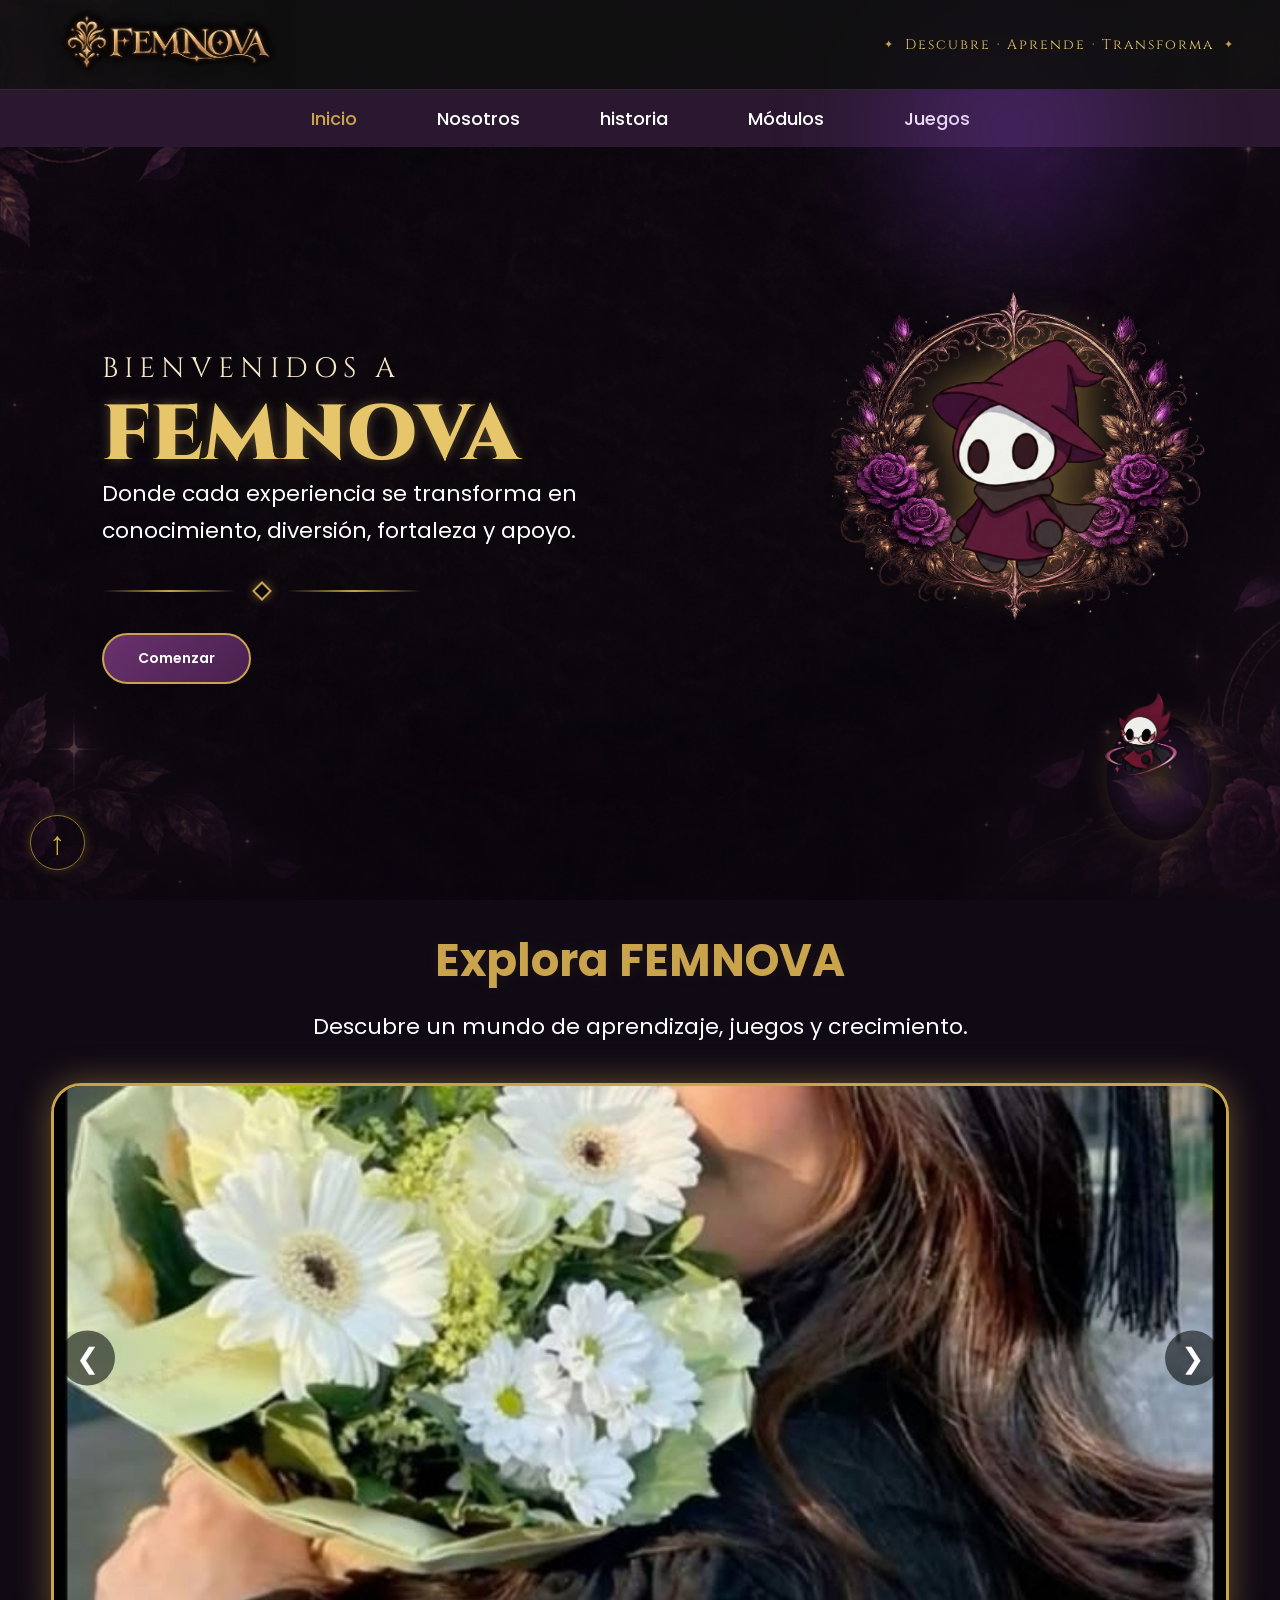
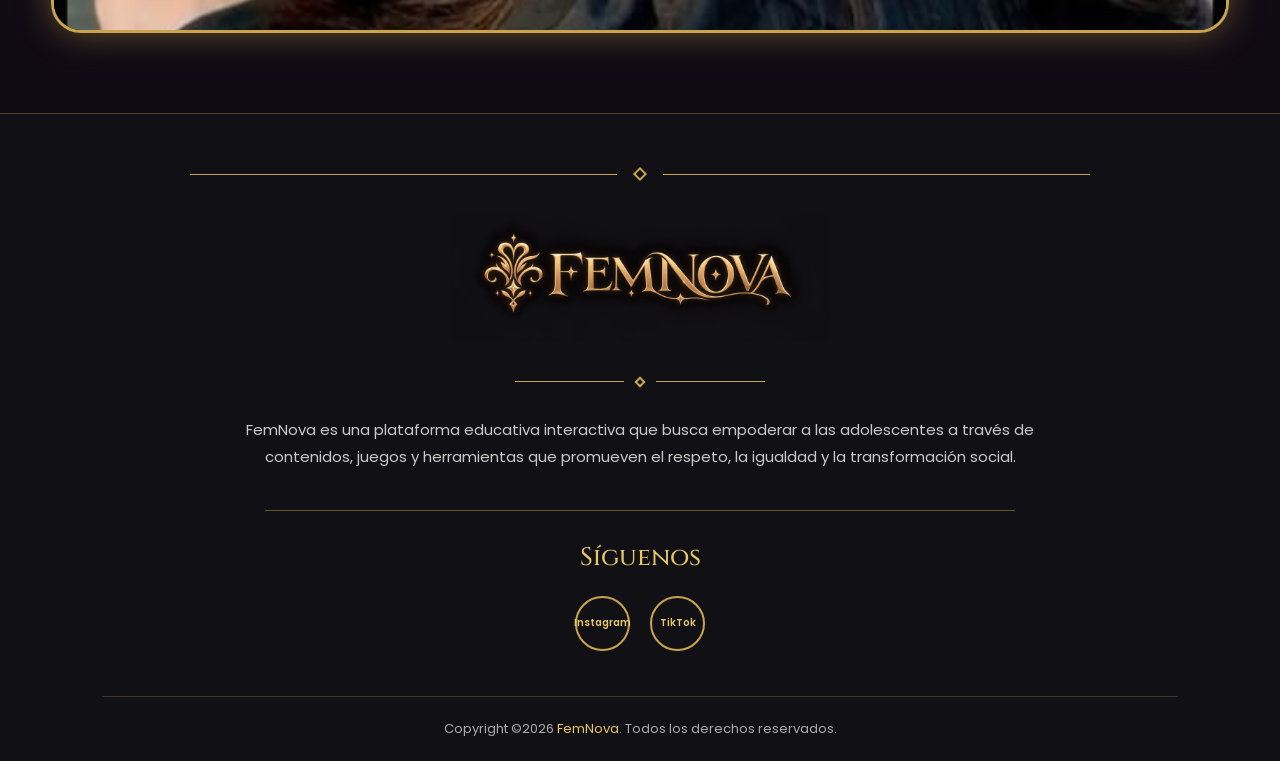
==== commit 12d6ad9e: "segundofn" ====
--- a/inicio.html
+++ b/inicio.html
@@ -5,8 +5,12 @@
     <meta charset="UTF-8">
     <meta name="viewport" content="width=device-width, initial-scale=1.0">
 
+
+<div id="inicio"></div>
+
+
     <title>FEMNOVA</title>
-
+<link rel="icon" type="image/png" href="img/logo/logo.png">
  <link rel="stylesheet" href="estilos8.css">
 
     <link href="https://fonts.googleapis.com/css2?family=Cinzel:wght@400;700;900&family=Poppins:wght@300;400;500;600;700&display=swap" rel="stylesheet">
@@ -16,7 +20,7 @@
 <header>
 
     <div class="logo">
-        <img src="img/logo/logo.png" alt="Logo FEMNOVA">
+        <img src="img/logo/titulo.png" alt="Logo FEMNOVA">
     </div>
 
     <div class="frase-header">
@@ -26,21 +30,30 @@
     </div>
 
 </header>
-<nav class="menu">
-
-    <a href="index.html">Inicio</a>
-
-    <a href="nosotros.html">Nosotros</a>
-
-    <a href="historia.html">historia</a>
-
-    <a href="modulos.html">Módulos</a>
-
-    <a href="juegos.html">Juegos</a>
-
-
-</nav>
-
+
+  <nav class="menu">
+
+        <a href="inicio.html"class="menu-activo">
+            Inicio
+        </a>
+
+        <a href="nosotros.html">
+            Nosotros
+        </a>
+
+        <a href="historia.html">
+            historia
+        </a>
+
+        <a href="modulos.html">
+            Módulos
+        </a>
+
+        <a href="juegos.html" >
+            Juegos
+        </a>
+
+    </nav>
 <section class="hero">
 
     <div class="texto">
@@ -60,21 +73,25 @@
             <span></span>
         </div>
 
-       <a href="acceder.html" class="boton-comenzar">
-             Comenzar
-        </a>
+        <a href="acceder.html" class="boton-comenzar">
+            Comenzar
+        </a>
+
+    </div>
 
     <div class="personaje">
 
         <div class="halo"></div>
 
-        <img src="img/decoracion/marco.png"
-             class="marco"
-             alt="Marco floral">
-
-        <img src="img/personajes/maga.png"
-             class="maga"
-             alt="Personaje FEMNOVA">
+        <img
+            src="img/decoracion/marco.png"
+            class="marco"
+            alt="Marco floral">
+
+        <img
+            src="img/personajes/maga.png"
+            class="maga"
+            alt="Personaje FEMNOVA">
 
     </div>
 
@@ -120,7 +137,9 @@
         <span></span>
     </div>
 
-    <h2 class="footer-titulo">FEMNOVA</h2>
+    <div class="footer-logo">
+    <img src="img/logo/titulo.png" alt="FEMNOVA">
+</div>
 
     <div class="footer-separador">
         <span></span>
@@ -180,12 +199,10 @@
     aria-label="Abrir Chatboy">
 
     <img
-        src="img/personajes/chatbot.png"
+        src="img/personajes/chat1.png"
         alt="Chatboy">
 
 </button>
-
-
 <!-- =========================================
      CHATBOY - VENTANA
 ========================================= -->
@@ -288,8 +305,13 @@
 
 </div>
 
+
 <script src="script.js"></script>
 
 </body>
 
-</html>+<a href="#inicio" class="flecha-subir" aria-label="Volver arriba">
+    ↑
+</a>
+
+</html>
--- a/estilos8.css
+++ b/estilos8.css
@@ -98,8 +98,8 @@
 }
 
 .logo img{
-    width:60px;
-    height:60px;
+    width: 250px;
+    height:auto;
     object-fit:contain;
     display:block;
 }
@@ -199,7 +199,7 @@
 
     position: relative;
 
-    top: 150px;
+    top: 20px;
 }
 /*=========================================
             BIENVENIDOS A
@@ -533,22 +533,14 @@
 /*=========================================
             PERSONAJE
 =========================================*/
-
-.personaje{
-
-    position:relative;
-
-    width:50%;
-
-    height:200px;
-
-    display:flex;
-
-    justify-content:center;
-
-    align-items:center;
-}
-
+.personaje {
+    position: absolute;
+    left: 4%;
+    top: 150px;
+    width: 150px;
+    height: auto;
+    z-index: 10;
+}
 /*=========================================
                 HALO
 =========================================*/
@@ -561,7 +553,7 @@
 
     height: 500px;
 
-    border-radius: 50%;
+    border-radius: 90%;
 
     background: radial-gradient(circle,
         rgba(129,62,196,.35),
@@ -573,26 +565,18 @@
 
 }
 
-/*=========================================
-            MARCO FLORAL
-=========================================*/
-
-.marco{
-
-    position: absolute;
-    
-    width: 900px;
-
-    left: 50%;
-
-    top: 56%;
-
-    transform: translate(-50%, -50%);
-
-    z-index: 2;
-
-    pointer-events: none;
-
+/* =========================================================
+   ✦ POSICIÓN FIJA DEL MARCO DEL PERSONAJE
+========================================================= */
+
+.hero .personaje .marco {
+    position: absolute !important;
+    left: 50% !important;
+    top: 105% !important;
+
+    width: 600px;
+
+    transform: translate(-50%, -50%) !important;
 }
 
 /*=========================================
@@ -1330,47 +1314,6 @@
 
 }
 
-/*=========================================
-          PERSONAJE
-=========================================*/
-
-.imagen-banner{
-
-    position:relative;
-
-    width:45%;
-
-    height:600px;
-
-    display:flex;
-
-    justify-content:center;
-
-    align-items:center;
-
-}
-
-.imagen-banner .marco{
-
-    position:absolute;
-
-    width:520px;
-
-    z-index:2;
-
-}
-
-.imagen-banner .maga{
-
-    position:absolute;
-
-    width:330px;
-
-    z-index:3;
-
-    animation:flotar 4s ease-in-out infinite;
-
-}
 
 /*=========================================
         NUESTRA HISTORIA
@@ -1640,26 +1583,6 @@
     border-radius:28px;
 
     box-shadow:0 15px 35px rgba(0,0,0,.25);
-
-}
-
-/* IZQUIERDA */
-
-.bloque-valor.izquierda{
-
-    margin-left:0;
-
-    margin-right:auto;
-
-}
-
-/* DERECHA */
-
-.bloque-valor.derecha{
-
-    margin-left:auto;
-
-    margin-right:0;
 
 }
 
@@ -2742,6 +2665,8 @@
 }
 
 
+
+
 /* =========================================================
                     RESPONSIVE
 ========================================================= */
@@ -3309,521 +3234,776 @@
 }
 
 
-/* CHATBOY SIEMPRE POR ENCIMA DE LA PÁGINA */
+/* =========================================================
+   FEMNOVA — CHATBOY / RIVERA
+========================================================= */
 
 .boton-chatboy {
-    position: fixed !important;
-
-    right: 30px !important;
-    bottom: 25px !important;
-
-    width: 90px !important;
-    height: 100px !important;
-
-    padding: 0 !important;
-    margin: 0 !important;
-
-    background: transparent !important;
-    border: none !important;
-
+    position: fixed ;
+    right: 26px ;
+    bottom: 22px ;
+    width: 190px;
+    height: 200px ;
+    padding: 0 ;
+    margin: 0 ;
+    display: flex ;
+    align-items: center;
+    justify-content: center;
+    background: transparent;
+    border: none;
     cursor: pointer;
-
-    z-index: 9999 !important;
-}
-
+    z-index: 9999;
+    filter: drop-shadow(0 8px 18px rgba(0,0,0,.35));
+}
+.boton-chatboy::before {
+    content: "";
+
+    position: absolute;
+
+    left: 50%;
+    top: 50%;
+
+   width: 105px !important;
+height: 125px !important;
+
+    transform: translate(-50%, -50%);
+
+    border-radius: 50%;
+
+    background:
+        radial-gradient(
+            circle,
+            rgba(201,164,76,.20),
+            rgba(126,58,156,.16),
+            transparent 72%
+        );
+
+    box-shadow:
+        0 0 24px rgba(201,164,76,.18);
+
+    animation: chatboyPulso 2.8s ease-in-out infinite;
+
+    pointer-events: none;
+}
 .boton-chatboy img {
-    width: 100%;
-    height: 200%;
+    position: absolute;
+
+    left: 20%;
+    top: 15%;
+
+    width: 150px !important;
+    height: 200px !important;
+
+    transform: translate(-50%, -50%);
+
+    z-index: 1;
 
     object-fit: contain;
-}
-
-/* VENTANA POR ENCIMA DE TODO */
+
+    animation: chatboyFlotar 3.8s ease-in-out infinite;
+}
+
+.boton-chatboy:hover img {
+    transform: scale(1.06) translateY(-3px);
+}
+
+@keyframes chatboyPulso {
+    0%, 100% { transform: scale(.94); opacity: .65; }
+    50% { transform: scale(1.06); opacity: 1; }
+}
+
+@keyframes chatboyFlotar {
+    0%, 100% { transform: translateY(0); }
+    50% { transform: translateY(-8px); }
+}
 
 .chatboy-overlay {
     position: fixed !important;
     inset: 0 !important;
-
-    z-index: 10000 !important;
-
     display: none;
-
     align-items: center;
     justify-content: center;
-}
-
-/* =========================================
-        FONDO BORROSO
-========================================= */
-
-.chatboy-overlay {
-
-    position: fixed;
-
-    inset: 0;
-
-    display: none;
-
+    padding: 20px;
+    box-sizing: border-box;
+    background: rgba(10,5,15,.60);
+    backdrop-filter: blur(14px);
+    -webkit-backdrop-filter: blur(14px);
+    z-index: 10000 !important;
+}
+
+.chatboy-ventana {
+    width: 470px;
+    max-width: calc(100vw - 30px);
+    height: 620px;
+    max-height: 90vh;
+    display: flex;
+    flex-direction: column;
+    overflow: hidden;
+    background: linear-gradient(145deg, #321735, #170c1b);
+    border: 1px solid #C9A44C;
+    border-radius: 22px;
+    box-shadow: 0 25px 70px rgba(0,0,0,.65), 0 0 35px rgba(201,164,76,.18);
+    animation: abrirChatboy .28s ease-out;
+}
+
+@keyframes abrirChatboy {
+    from { opacity: 0; transform: translateY(14px) scale(.97); }
+    to { opacity: 1; transform: translateY(0) scale(1); }
+}
+
+.chatboy-header {
+    min-height: 82px;
+    padding: 12px 18px;
+    display: flex;
     align-items: center;
-    justify-content: center;
-
-    padding: 20px;
-
+    justify-content: space-between;
+    background: linear-gradient(90deg, #4A234E, #321735);
+    border-bottom: 1px solid rgba(201,164,76,.55);
     box-sizing: border-box;
-
-    background:
-        rgba(10, 5, 15, 0.60);
-
-    backdrop-filter: blur(14px);
-
-    -webkit-backdrop-filter: blur(14px);
-
-    z-index: 2000;
-}
-
-
-/* =========================================
-        VENTANA DE CHATBOY
-========================================= */
-
-.chatboy-ventana {
-
-    width: 470px;
-
-    max-width: 100%;
-
-    height: 620px;
-
-    max-height: 90vh;
-
+    flex-shrink: 0;
+}
+
+.chatboy-identidad {
     display: flex;
-
-    flex-direction: column;
-
-    overflow: hidden;
-
-    background:
-        linear-gradient(
-            145deg,
-            #321735,
-            #170c1b
-        );
-
-    border: 1px solid #C9A44C;
-
-    border-radius: 20px;
-
-    box-shadow:
-        0 25px 70px
-        rgba(0, 0, 0, 0.65),
-
-        0 0 35px
-        rgba(201, 164, 76, 0.18);
-
-}
-
-
-/* =========================================
-        ENCABEZADO
-========================================= */
-
-.chatboy-header {
-
-    min-height: 82px;
-
-    padding: 12px 18px;
-
-    display: flex;
-
     align-items: center;
-
-    justify-content: space-between;
-
-    background:
-        linear-gradient(
-            90deg,
-            #4A234E,
-            #321735
-        );
-
-    border-bottom:
-        1px solid
-        rgba(201, 164, 76, 0.55);
-
-    box-sizing: border-box;
-}
-
-
-.chatboy-identidad {
-
-    display: flex;
-
-    align-items: center;
-
     gap: 12px;
 }
 
-
 .chatboy-identidad img {
-
     width: 55px;
     height: 55px;
-
     object-fit: contain;
 }
 
-
 .chatboy-identidad h2 {
-
     margin: 0;
-
     color: #E7C56B;
-
     font-family: 'Cinzel', serif;
-
     font-size: 20px;
 }
 
-
 .chatboy-identidad span {
-
     display: block;
-
     margin-top: 3px;
-
-    color:
-        rgba(255, 255, 255, 0.7);
-
+    color: rgba(255,255,255,.70);
     font-family: 'Poppins', sans-serif;
-
     font-size: 11px;
 }
 
-
-/* =========================================
-        BOTÓN X
-========================================= */
-
 .cerrar-chatboy {
-
     width: 38px;
     height: 38px;
-
-    display: flex;
-
-    align-items: center;
-    justify-content: center;
-
-    border: 1px solid
-        rgba(201, 164, 76, 0.7);
-
-    border-radius: 50%;
-
-    background:
-        rgba(0, 0, 0, 0.15);
-
-    color: #F5E6C8;
-
-    font-size: 27px;
-
-    cursor: pointer;
-
-    transition: 0.25s ease;
-}
-
-
-.cerrar-chatboy:hover {
-
-    background: #5E2D63;
-
-    color: #E7C56B;
-
-    transform: rotate(90deg);
-}
-
-
-/* =========================================
-        MENSAJES
-========================================= */
-
-.chatboy-mensajes {
-
-    flex: 1;
-
-    overflow-y: auto;
-
-    padding: 25px;
-
-    box-sizing: border-box;
-}
-
-
-.mensaje-chatboy {
-
-    width: fit-content;
-
-    max-width: 80%;
-
-    padding: 13px 17px;
-
-    color: #F5E6C8;
-
-    background:
-        rgba(92, 40, 105, 0.65);
-
-    border:
-        1px solid
-        rgba(201, 164, 76, 0.25);
-
-    border-radius: 15px;
-
-    border-bottom-left-radius: 4px;
-
-    font-family: 'Poppins', sans-serif;
-
-    font-size: 13px;
-
-    line-height: 1.6;
-}
-
-
-/* =========================================
-        ESCRIBIR
-========================================= */
-
-.chatboy-escribir {
-
-    display: flex;
-
-    gap: 10px;
-
-    padding: 15px;
-
-    background: #160C19;
-
-    border-top:
-        1px solid
-        rgba(201, 164, 76, 0.4);
-}
-
-
-.chatboy-escribir input {
-
-    flex: 1;
-
-    min-width: 0;
-
-    padding: 13px 17px;
-
-    border:
-        1px solid
-        rgba(201, 164, 76, 0.45);
-
-    border-radius: 25px;
-
-    outline: none;
-
-    background: #241327;
-
-    color: white;
-
-    font-family: 'Poppins', sans-serif;
-
-    font-size: 13px;
-}
-
-
-.chatboy-escribir input::placeholder {
-
-    color:
-        rgba(255, 255, 255, 0.45);
-}
-
-
-.chatboy-escribir input:focus {
-
-    border-color: #C9A44C;
-}
-
-
-.chatboy-escribir button {
-
-    width: 46px;
-    height: 46px;
-
-    flex-shrink: 0;
-
-    border:
-        1px solid #C9A44C;
-
-    border-radius: 50%;
-
-    background:
-        linear-gradient(
-            135deg,
-            #6A326F,
-            #4C2352
-        );
-
-    color: #E7C56B;
-
-    font-size: 19px;
-
-    cursor: pointer;
-}
-
-
-/* =========================================
-        CELULAR
-========================================= */
-
-@media (max-width: 600px) {
-
-    .boton-chatboy {
-
-        width: 75px;
-        height: 90px;
-
-        right: 15px;
-        bottom: 20px;
-    }
-
-
-    .chatboy-overlay {
-
-        padding: 12px;
-    }
-
-
-    .chatboy-ventana {
-
-        width: 100%;
-
-        height: 85vh;
-
-        border-radius: 16px;
-    }
-
-}
-
-
-/* =========================================================
-   FEMNOVA — CORRECCIÓN FINAL DEL HERO / PERSONAJE
-   Este bloque controla ÚNICAMENTE el marco dentro de .personaje.
-   No modifica los otros elementos que puedan usar .marco.
-========================================================= */
-
-.hero {
-    position: relative;
-}
-
-.personaje {
-    position: relative;
-    width: 50%;
-    min-height: 600px;
-    top: -350px;
-    left: 700px;
     display: flex;
     align-items: center;
     justify-content: center;
+    flex-shrink: 0;
+    border: 1px solid rgba(201,164,76,.70);
+    border-radius: 50%;
+    background: rgba(0,0,0,.15);
+    color: #F5E6C8;
+    font-size: 27px;
+    cursor: pointer;
+    transition: .25s ease;
+}
+
+.cerrar-chatboy:hover {
+    background: #5E2D63;
+    color: #E7C56B;
+    transform: rotate(90deg);
+}
+
+.chatboy-mensajes {
+    flex: 1;
+    min-height: 0;
+    overflow-y: auto;
+    padding: 24px 20px;
+    box-sizing: border-box;
+    display: flex;
+    flex-direction: column;
+    gap: 10px;
+    scroll-behavior: smooth;
+}
+
+.chatboy-mensajes::-webkit-scrollbar {
+    width: 6px;
+}
+
+.chatboy-mensajes::-webkit-scrollbar-track {
+    background: transparent;
+}
+
+.chatboy-mensajes::-webkit-scrollbar-thumb {
+    background: rgba(201,164,76,.30);
+    border-radius: 10px;
+}
+
+.mensaje-chatboy {
+    max-width: 78%;
+    padding: 13px 16px;
+    border-radius: 15px;
+    font-family: 'Poppins', sans-serif;
+    font-size: 13px;
+    line-height: 1.6;
+    word-wrap: break-word;
+    animation: mensajeEntrada .22s ease-out;
+}
+
+.mensaje-recibido {
+    align-self: flex-start;
+    color: #F5E6C8;
+    background: rgba(92,40,105,.65);
+    border: 1px solid rgba(201,164,76,.25);
+    border-bottom-left-radius: 4px;
+}
+
+.mensaje-usuario {
+    align-self: flex-end;
+    color: #FFF7FA;
+    background: linear-gradient(135deg, rgba(167,69,128,.92), rgba(112,48,132,.92));
+    border: 1px solid rgba(231,197,107,.28);
+    border-bottom-right-radius: 4px;
+}
+
+.mensaje-nuevo {
+    animation: mensajeEntrada .22s ease-out, mensajeBrillo .75s ease-out;
+}
+
+@keyframes mensajeEntrada {
+    from { opacity: 0; transform: translateY(7px); }
+    to { opacity: 1; transform: translateY(0); }
+}
+
+@keyframes mensajeBrillo {
+    0% { box-shadow: 0 0 0 rgba(231,197,107,0); }
+    45% { box-shadow: 0 0 18px rgba(231,197,107,.28); }
+    100% { box-shadow: 0 0 0 rgba(231,197,107,0); }
+}
+
+.indicador-escribiendo {
+    align-self: flex-start;
+    display: flex;
+    align-items: center;
+    gap: 4px;
+    padding: 10px 13px;
+    background: rgba(92,40,105,.65);
+    border: 1px solid rgba(201,164,76,.20);
+    border-radius: 15px;
+    border-bottom-left-radius: 4px;
+}
+
+.indicador-escribiendo span {
+    width: 6px;
+    height: 6px;
+    border-radius: 50%;
+    background: #E7C56B;
+    animation: puntoEscribiendo 1.2s infinite ease-in-out;
+}
+
+.indicador-escribiendo span:nth-child(2) { animation-delay: .15s; }
+.indicador-escribiendo span:nth-child(3) { animation-delay: .30s; }
+
+@keyframes puntoEscribiendo {
+    0%, 70%, 100% { opacity: .35; transform: translateY(0); }
+    35% { opacity: 1; transform: translateY(-3px); }
+}
+
+.chatboy-escribir {
+    display: flex;
+    gap: 10px;
+    padding: 15px;
+    background: #160C19;
+    border-top: 1px solid rgba(201,164,76,.40);
+    box-sizing: border-box;
+    flex-shrink: 0;
+}
+
+.chatboy-escribir input {
+    flex: 1;
+    min-width: 0;
+    padding: 13px 17px;
+    border: 1px solid rgba(201,164,76,.45);
+    border-radius: 25px;
+    outline: none;
+    background: #241327;
+    color: white;
+    font-family: 'Poppins', sans-serif;
+    font-size: 13px;
+}
+
+.chatboy-escribir input::placeholder {
+    color: rgba(255,255,255,.45);
+}
+
+.chatboy-escribir input:focus {
+    border-color: #C9A44C;
+    box-shadow: 0 0 0 3px rgba(201,164,76,.07);
+}
+
+.chatboy-escribir button {
+    width: 46px;
+    height: 46px;
+    flex-shrink: 0;
+    border: 1px solid #C9A44C;
+    border-radius: 50%;
+    background: linear-gradient(135deg, #6A326F, #4C2352);
+    color: #E7C56B;
+    font-size: 19px;
+    cursor: pointer;
+    transition: .22s ease;
+}
+
+.chatboy-escribir button:hover {
+    transform: translateY(-2px) scale(1.04);
+    box-shadow: 0 0 16px rgba(201,164,76,.20);
+}
+
+.chatboy-escribir button:disabled {
+    opacity: .45;
+    cursor: default;
+    transform: none;
+    box-shadow: none;
+}
+
+.rivera-decoracion {
+    position: absolute;
+    left: 10%;
+    top: 10%;
+    width: 90px;
+    height: 105px;
+    z-index: 10001;
+    pointer-events: none;
+    opacity: 0;
+}
+
+.rivera-imagen {
+    width: 50%;
+    height: 50%;
+    object-fit: contain;
+
+    filter:
+        drop-shadow(0 0 8px rgba(201,164,76,.45))
+        drop-shadow(0 0 18px rgba(126,58,156,.30));
+}
+
+.chatboy-overlay.activo .rivera-decoracion {
+    animation: riveraEspiralMagica 8s linear both;
+}
+
+@keyframes riveraEspiralMagica {
+
+    0% {
+        opacity: 0;
+        transform:
+            translate(-50%, -50%)
+            translate(-390px, 180px)
+            rotate(-8deg)
+            scale(.92);
+    }
+
+    10% {
+        opacity: 1;
+    }
+
+    16% {
+        transform:
+            translate(-50%, -50%)
+            translate(-450px, 20px)
+            rotate(5deg)
+            scale(1);
+    }
+
+    28% {
+        transform:
+            translate(-50%, -50%)
+            translate(-360px, -170px)
+            rotate(-7deg)
+            scale(1.03);
+    }
+
+    40% {
+        transform:
+            translate(-50%, -50%)
+            translate(-120px, -270px)
+            rotate(7deg)
+            scale(.98);
+    }
+
+    52% {
+        transform:
+            translate(-50%, -50%)
+            translate(180px, -245px)
+            rotate(-6deg)
+            scale(1.03);
+    }
+
+    64% {
+        transform:
+            translate(-50%, -50%)
+            translate(390px, -100px)
+            rotate(7deg)
+            scale(.98);
+    }
+
+    76% {
+        transform:
+            translate(-50%, -50%)
+            translate(450px, 80px)
+            rotate(-6deg)
+            scale(1.02);
+    }
+
+    88% {
+        transform:
+            translate(-50%, -50%)
+            translate(290px, 220px)
+            rotate(6deg)
+            scale(.97);
+    }
+
+    100% {
+        opacity: 0;
+        transform:
+            translate(-50%, -50%)
+            translate(80px, 280px)
+            rotate(-4deg)
+            scale(.90);
+    }
+}
+
+/* =========================================
+   TODO EL CONJUNTO
+========================================= */
+
+.hero .personaje {
+    position: absolute;
+
+    width: 150%;
+    height: 620px;
+
+    right: 2%;
+    top: 0;
+
+    display: flex;
+    align-items: center;
+    justify-content: center;
+
     overflow: visible;
-}
-
-.personaje .halo {
+    z-index: 5;
+
+    transform: translateY(-180px);
+}
+
+
+/* =========================================
+   HALO
+========================================= */
+
+.hero .personaje .halo {
     position: absolute;
+
     left: 50%;
     top: 50%;
+
     width: 390px;
     height: 390px;
+
     transform: translate(-50%, -50%);
+
     z-index: 1;
     pointer-events: none;
 }
 
+/* =========================================================
+   MARCO DEL PERSONAJE
+========================================================= */
+
+:root {
+    --marco-x: 0px;
+    --marco-y: 0px;
+}
+
 .personaje .marco {
     position: absolute;
+
     left: 50%;
     top: 50%;
+
     width: 620px;
     max-width: none;
     height: auto;
-    transform: translate(-50%, -50%);
+
+    transform:
+        translate(-50%, -50%)
+        translate(var(--marco-x), var(--marco-y));
+
     z-index: 2;
     pointer-events: none;
 }
-
-.personaje .maga {
+/* =========================================================
+   POSICIÓN DEL MARCO
+========================================================= */
+
+:root {
+    --marco-x: 0px;
+    --marco-y: 0px;
+}
+
+.personaje .marco {
+    transform:
+        translate(-50%, -50%)
+        translate(var(--marco-x), var(--marco-y));
+}
+
+/* =========================================
+   MARCO
+========================================= */
+
+.hero .personaje .marco {
     position: absolute;
+
     left: 50%;
-    top: 43%;
-    width: 330px;
-    max-width: none;
+    top: 50%;
+
+    width: 600px;
     height: auto;
+
     transform: translate(-50%, -50%);
+
+    z-index: 2;
+    pointer-events: none;
+}
+
+
+/* =========================================
+   MAGA
+========================================= */
+
+.hero .personaje .maga {
+    position: absolute;
+
+    left: 50%;
+    top: 100%;
+
+    width: 320px;
+    height: auto;
+
+    transform: translate(-50%, -50%);
+
     z-index: 3;
     pointer-events: none;
+
     animation: femnovaFlotar 4s ease-in-out infinite;
 
-    filter:drop-shadow(
-        0 0 25px
-        rgba(201,164,76,.6)
+    filter: drop-shadow(
+        0 0 25px rgba(201,164,76,.6)
     );
 }
 
+
+/* =========================================
+   ANIMACIÓN
+========================================= */
+
 @keyframes femnovaFlotar {
+
     0% {
-        transform: translate(-50%, -50%) translateY(0);
-    }
+        transform:
+            translate(-50%, -50%)
+            translateY(0);
+    }
+
     50% {
-        transform: translate(-50%, -50%) translateY(-12px);
-    }
+        transform:
+            translate(-50%, -50%)
+            translateY(-12px);
+    }
+
     100% {
-        transform: translate(-50%, -50%) translateY(0);
-    }
-}
-
-/* Pantalla mediana */
+        transform:
+            translate(-50%, -50%)
+            translateY(0);
+    }
+}
+
+
+/* =========================================
+   TABLET
+========================================= */
+
 @media (max-width: 1000px) {
-    .personaje {
+
+    .hero .personaje {
+        width: 50%;
+        height: 560px;
+        right: 0;
+        top: 0;
+    }
+
+    .hero .personaje .marco {
+        width: 540px;
+    }
+
+    .hero .personaje .maga {
+        width: 295px;
+    }
+
+    .hero .personaje .halo {
+        width: 350px;
+        height: 350px;
+    }
+}
+
+
+/* =========================================
+   CELULAR
+========================================= */
+
+@media (max-width: 600px) {
+
+    .hero .personaje {
+        position: relative;
+
+        width: 100%;
+        height: 500px;
+
+        right: auto;
+        top: auto;
+
+        margin-top: 0;
+    }
+
+    .hero .personaje .marco {
+        width: 560px;
+    }
+
+    .hero .personaje .maga {
+        width: 290px;
+    }
+
+    .hero .personaje .halo {
+        width: 340px;
+        height: 340px;
+    }
+}
+
+@keyframes femnovaFlotar {
+    0%, 100% { transform: translate(-50%, -50%) translateY(0); }
+    50% { transform: translate(-50%, -50%) translateY(-12px); }
+}
+
+/* Pantallas medianas */
+@media (max-width: 1000px) {
+    .hero {
+        gap: 20px;
+        padding-left: 5%;
+        padding-right: 5%;
+    }
+
+    .hero .personaje {
         width: 50%;
         min-height: 540px;
     }
 
-    .personaje .marco {
+    .hero .personaje .marco {
         width: 560px;
-    }
-
-    .personaje .maga {
+        max-width: 60vw;
+    }
+
+    .hero .personaje .maga {
         width: 300px;
-    }
-
-    .personaje .halo {
+        max-width: 32vw;
+    }
+
+    .hero .personaje .halo {
         width: 350px;
         height: 350px;
     }
 }
 
-/* Celular: hacemos GRANDE el marco, NO el personaje */
-@media (max-width: 600px) {
-    .personaje {
+/* Celular */
+@media (max-width: 700px) {
+    .hero {
+    display: flex;
+    justify-content: space-between;
+    align-items: center;
+    gap: 40px;
+    padding: 20px 8%;
+    min-height: 580px;
+}
+ .texto {
+    width: 100%;
+    position: relative;
+    top: 0;
+}
+    .hero .personaje {
         width: 100%;
-        min-height: 560px;
-        margin-top: 10px;
-    }
-
-    .personaje .marco {
-        width: 760px;
-    }
-
-    .personaje .maga {
+        min-height: 470px;
+        margin-top: 0;
+    }
+
+    .hero .personaje .marco {
+        width: 620px;
+        max-width: 145vw;
+    }
+
+    .hero .personaje .maga {
+        width: 300px;
+        max-width: 70vw;
+    }
+
+    .hero .personaje .halo {
         width: 330px;
-    }
-
-    .personaje .halo {
-        width: 390px;
-        height: 390px;
-    }
-}
+        height: 330px;
+    }
+
+    .boton-chatboy {
+        width: 80px !important;
+        height: 88px !important;
+        right: 12px !important;
+        bottom: 14px !important;
+    }
+
+    .boton-chatboy img {
+        width: 68px !important;
+        height: 78px !important;
+    }
+
+    .chatboy-overlay {
+        padding: 10px;
+    }
+
+    .chatboy-ventana {
+        width: 100%;
+        max-width: none;
+        height: 86vh;
+        max-height: 86vh;
+        border-radius: 16px;
+    }
+
+    .chatboy-header {
+        min-height: 74px;
+        padding: 10px 14px;
+    }
+
+    .chatboy-identidad img {
+        width: 48px;
+        height: 48px;
+    }
+
+    .chatboy-identidad h2 {
+        font-size: 18px;
+    }
+
+    .chatboy-mensajes {
+        padding: 18px 14px;
+    }
+
+    .mensaje-chatboy {
+        max-width: 86%;
+        font-size: 12.5px;
+    }
+}
+
 /* =========================================================
         FEMNOVA — HISTORIA
         DISEÑO FINAL
@@ -4437,12 +4617,6 @@
         1.55;
 }
 
-
-/* =========================================================
-        RIVERA
-========================================================= */
-
-/* como Rivera usa chatbot.png, no necesita placeholder */
 
 
 /* =========================================================
@@ -4810,7 +4984,7 @@
 }
 
 
-/* paleta */
+
 
 .paleta {
 
@@ -5154,7 +5328,16 @@
         width:
             330px;
     }
-
+/* mirar para el otro lado */
+
+.escena-rivera .personaje-rivera {
+    grid-column: 1;
+    grid-row: 1;
+}
+
+.escena-rivera .personaje-rivera > img {
+    transform: scaleX(-1);
+}
     .halo-personaje {
 
         width:
@@ -5207,34 +5390,7 @@
     }
 
 
-    /* Lumi */
-
-    .lumi-bloque .espejo-personaje {
-
-        order:
-            1;
-    }
-
-    .lumi-bloque .personaje-figura {
-
-        order:
-            2;
-    }
-
-
-    /* Rivera */
-
-    .rivera-bloque .personaje-figura {
-
-        order:
-            1;
-    }
-
-    .rivera-bloque .espejo-personaje {
-
-        order:
-            2;
-    }
+    
 
 
     .espejo-personaje {
@@ -5965,59 +6121,39 @@
         pointer;
 }
 
-
 .enlace-boton:hover {
-
     text-decoration:
         underline;
 }
-
-
 /* VOLVER */
-
 .volver-boton {
-
     display:
         block;
-
     margin:
         22px auto 0;
-
     padding:
         0;
-
     border:
         none;
-
     background:
         transparent;
-
     color:
         rgba(245,230,200,.65);
-
     font-family:
         'Poppins',
         sans-serif;
-
     font-size:
         12px;
-
     cursor:
         pointer;
 }
-
-
 .volver-boton:hover {
 
     color:
         #E7C56B;
 }
-
-
 /* RESPONSIVE */
-
 @media (max-width: 600px) {
-
     .pagina-acceso {
 
         padding:
@@ -6029,17 +6165,1554 @@
         padding:
             35px 22px;
     }
-
     .acceso-panel h1 {
 
         font-size:
             26px;
     }
-
     .acceso-panel > .vista-acceso > p {
 
         font-size:
             13px;
     }
-
+}
+
+/* =========================================================
+   ✦ ANIMACIONES GENERALES FEMNOVA ✦
+   Movimiento elegante y sutil para toda la página
+========================================================= */
+
+/* ---------- ANIMACIONES BASE ---------- */
+
+@keyframes femnovaEntrada {
+    from {
+        opacity: 0;
+        transform: translateY(22px);
+    }
+
+    to {
+        opacity: 1;
+        transform: translateY(0);
+    }
+}
+
+@keyframes femnovaEntradaIzquierda {
+    from {
+        opacity: 0;
+        transform: translateX(-35px);
+    }
+
+    to {
+        opacity: 1;
+        transform: translateX(0);
+    }
+}
+
+@keyframes femnovaEntradaDerecha {
+    from {
+        opacity: 0;
+        transform: translateX(35px);
+    }
+
+    to {
+        opacity: 1;
+        transform: translateX(0);
+    }
+}
+
+@keyframes femnovaAparecer {
+    from {
+        opacity: 0;
+        transform: scale(.96);
+    }
+
+    to {
+        opacity: 1;
+        transform: scale(1);
+    }
+}
+
+@keyframes femnovaBrillo {
+    0%,
+    100% {
+        filter: drop-shadow(0 0 0 rgba(231,197,107,0));
+    }
+
+    50% {
+        filter: drop-shadow(0 0 10px rgba(231,197,107,.28));
+    }
+}
+
+
+/* =========================================================
+   ✦ ENTRADA GENERAL
+========================================================= */
+
+header {
+    animation: femnovaEntrada .8s ease both;
+}
+
+main {
+    animation: femnovaAparecer .9s ease .15s both;
+}
+
+footer {
+    animation: femnovaEntrada 1s ease .25s both;
+}
+
+
+/* =========================================================
+   ✦ MENÚ
+========================================================= */
+
+nav a {
+    transition:
+        transform .3s ease,
+        color .3s ease,
+        text-shadow .3s ease;
+}
+
+nav a:hover {
+    transform: translateY(-2px);
+    text-shadow:
+        0 0 8px rgba(231,197,107,.30);
+}
+
+
+/* =========================================================
+   ✦ BOTONES
+========================================================= */
+
+button,
+.boton,
+.boton-acceso,
+.boton-formulario,
+.enlace-boton,
+.volver-boton {
+    transition:
+        transform .3s ease,
+        box-shadow .3s ease,
+        filter .3s ease;
+}
+
+button:hover,
+.boton:hover,
+.boton-acceso:hover,
+.boton-formulario:hover {
+    transform: translateY(-3px);
+    filter: brightness(1.06);
+}
+
+button:active,
+.boton:active,
+.boton-acceso:active,
+.boton-formulario:active {
+    transform: translateY(-1px) scale(.98);
+}
+
+
+/* =========================================================
+   ✦ HERO / PERSONAJE
+========================================================= */
+
+.hero .texto {
+    animation:
+        femnovaEntradaIzquierda
+        1s
+        ease
+        .15s
+        both;
+}
+
+.hero .personaje .halo {
+    animation:
+        femnovaBrillo
+        4s
+        ease-in-out
+        1s
+        infinite;
+}
+
+.hero .personaje .marco {
+    animation:
+        femnovaAparecer
+        1s
+        ease
+        .35s
+        both;
+}
+
+
+/* =========================================================
+   ✦ TÍTULOS DE SECCIÓN
+========================================================= */
+
+h1,
+h2 {
+    text-shadow:
+        0 0 16px rgba(231,197,107,.08);
+}
+
+
+/* =========================================================
+   ✦ TARJETAS
+========================================================= */
+
+.tarjeta-modulo,
+.tarjeta-juego,
+.card,
+.tarjeta,
+.modulo-card,
+.juego-card {
+    transition:
+        transform .35s ease,
+        box-shadow .35s ease,
+        border-color .35s ease;
+}
+
+.tarjeta-modulo:hover,
+.tarjeta-juego:hover,
+.card:hover,
+.tarjeta:hover,
+.modulo-card:hover,
+.juego-card:hover {
+    transform: translateY(-7px);
+    box-shadow:
+        0 14px 30px rgba(0,0,0,.25),
+        0 0 18px rgba(201,164,76,.08);
+}
+
+
+/* =========================================================
+   ✦ TARJETAS CON ENTRADA ESCALONADA
+========================================================= */
+
+.tarjeta-modulo:nth-child(1),
+.tarjeta-juego:nth-child(1),
+.card:nth-child(1) {
+    animation: femnovaEntrada .7s ease .10s both;
+}
+
+.tarjeta-modulo:nth-child(2),
+.tarjeta-juego:nth-child(2),
+.card:nth-child(2) {
+    animation: femnovaEntrada .7s ease .20s both;
+}
+
+.tarjeta-modulo:nth-child(3),
+.tarjeta-juego:nth-child(3),
+.card:nth-child(3) {
+    animation: femnovaEntrada .7s ease .30s both;
+}
+
+.tarjeta-modulo:nth-child(4),
+.tarjeta-juego:nth-child(4),
+.card:nth-child(4) {
+    animation: femnovaEntrada .7s ease .40s both;
+}
+
+.tarjeta-modulo:nth-child(5),
+.tarjeta-juego:nth-child(5),
+.card:nth-child(5) {
+    animation: femnovaEntrada .7s ease .50s both;
+}
+
+
+/* =========================================================
+   ✦ HISTORIA
+========================================================= */
+
+.historia-titulo {
+    animation:
+        femnovaAparecer
+        .9s
+        ease
+        both;
+}
+
+.historia-escena {
+    animation:
+        femnovaEntrada
+        1s
+        ease
+        .2s
+        both;
+}
+
+.espejo-personaje {
+    transition:
+        transform .5s ease,
+        filter .5s ease;
+}
+
+.espejo-personaje:hover {
+    transform: translateY(-5px);
+    filter:
+        drop-shadow(0 0 12px rgba(231,197,107,.18));
+}
+
+.personaje-figura {
+    transition:
+        transform .4s ease;
+}
+
+.personaje-figura:hover {
+    transform: translateY(-6px);
+}
+
+
+/* =========================================================
+   ✦ PALETA
+========================================================= */
+
+.paleta span {
+    transition:
+        transform .3s ease,
+        box-shadow .3s ease;
+}
+
+.paleta span:hover {
+    transform: translateY(-5px) scale(1.08);
+    box-shadow:
+        0 0 14px rgba(231,197,107,.18);
+}
+
+
+/* =========================================================
+   ✦ ICONOS
+========================================================= */
+
+.iconos-diseno span,
+.iconos-diseno i {
+    transition:
+        transform .3s ease,
+        text-shadow .3s ease;
+}
+
+.iconos-diseno span:hover,
+.iconos-diseno i:hover {
+    transform: translateY(-4px);
+    text-shadow:
+        0 0 12px rgba(231,197,107,.35);
+}
+
+
+/* =========================================================
+   ✦ PROPÓSITO / ODS
+========================================================= */
+
+.ods-bloque {
+    transition:
+        transform .35s ease;
+}
+
+.ods-bloque:hover {
+    transform: translateY(-4px);
+}
+
+.ods-numero {
+    transition:
+        transform .35s ease,
+        box-shadow .35s ease;
+}
+
+.ods-bloque:hover .ods-numero {
+    transform: scale(1.04);
+    box-shadow:
+        0 8px 20px rgba(0,0,0,.18);
+}
+
+.simbolo-ods {
+    transition:
+        transform .4s ease,
+        text-shadow .4s ease;
+}
+
+.simbolo-ods:hover {
+    transform: scale(1.08);
+    text-shadow:
+        0 0 20px rgba(201,164,76,.40);
+}
+
+
+/* =========================================================
+   ✦ FRASE FINAL
+========================================================= */
+
+.frase-historia {
+    animation:
+        femnovaEntrada
+        1s
+        ease
+        .4s
+        both;
+}
+
+
+/* =========================================================
+   ✦ PANEL DE ACCESO
+========================================================= */
+
+.acceso-logo {
+    animation:
+        femnovaAparecer
+        .8s
+        ease
+        both;
+}
+
+.acceso-panel {
+    animation:
+        femnovaEntrada
+        .8s
+        ease
+        .15s
+        both;
+}
+
+.acceso-panel h1 {
+    animation:
+        femnovaAparecer
+        .7s
+        ease
+        .3s
+        both;
+}
+
+.campo-acceso input {
+    transition:
+        border-color .3s ease,
+        background .3s ease,
+        box-shadow .3s ease,
+        transform .3s ease;
+}
+
+.campo-acceso input:focus {
+    transform: translateY(-1px);
+}
+
+
+/* =========================================================
+   ✦ REDES DEL FOOTER
+========================================================= */
+
+.footer-redes a {
+    transition:
+        transform .35s ease,
+        box-shadow .35s ease,
+        filter .35s ease;
+}
+
+.footer-redes a:hover {
+    transform:
+        translateY(-5px)
+        scale(1.05);
+
+    filter: brightness(1.08);
+
+    box-shadow:
+        0 8px 20px rgba(0,0,0,.20);
+}
+
+
+/* =========================================================
+   ✦ REDUCIR MOVIMIENTO SI EL USUARIO LO PREFIERE
+========================================================= */
+
+@media (prefers-reduced-motion: reduce) {
+
+    *,
+    *::before,
+    *::after {
+        animation-duration: .01ms !important;
+        animation-iteration-count: 1 !important;
+        transition-duration: .01ms !important;
+        scroll-behavior: auto !important;
+    }
+}
+
+/* =========================================================
+   ✦ ANIMACIONES AL LLEGAR A LA SECCIÓN
+========================================================= */
+
+.bloque-valor {
+    opacity: 0;
+    transition:
+        opacity .9s ease,
+        transform .9s cubic-bezier(.22,.61,.36,1);
+}
+
+/* 01 */
+.bloque-valor.izquierda {
+    transform: translateX(-90px);
+}
+
+/* 02 */
+.bloque-valor.derecha {
+    transform: translateX(90px);
+}
+
+
+/* Cuando llegan a la pantalla */
+
+.bloque-valor.animar-visible {
+    opacity: 1;
+    transform: translateX(0);
+}
+
+/* =========================================================
+   ✦ MÓDULOS — ANIMACIÓN AL HACER SCROLL
+========================================================= */
+
+.modulos-introduccion {
+    opacity: 0;
+    transform: translateY(45px);
+    transition:
+        opacity .9s ease,
+        transform .9s cubic-bezier(.22,.61,.36,1);
+}
+
+.contenedor-modulos .tarjeta-modulo {
+    opacity: 0;
+    transform: translateY(60px);
+    transition:
+        opacity .8s ease,
+        transform .8s cubic-bezier(.22,.61,.36,1),
+        box-shadow .35s ease;
+}
+
+
+/* Cuando aparecen en pantalla */
+
+.modulos-introduccion.animar-visible {
+    opacity: 1;
+    transform: translateY(0);
+}
+
+.contenedor-modulos .tarjeta-modulo.animar-visible {
+    opacity: 1;
+    transform: translateY(0);
+}
+
+
+/* Entrada escalonada */
+
+.contenedor-modulos .tarjeta-modulo:nth-child(1) {
+    transition-delay: .05s;
+}
+
+.contenedor-modulos .tarjeta-modulo:nth-child(2) {
+    transition-delay: .15s;
+}
+
+.contenedor-modulos .tarjeta-modulo:nth-child(3) {
+    transition-delay: .25s;
+}
+
+.contenedor-modulos .tarjeta-modulo:nth-child(4) {
+    transition-delay: .35s;
+}
+
+.contenedor-modulos .tarjeta-modulo:nth-child(5) {
+    transition-delay: .45s;
+}
+
+
+/* Movimiento elegante al pasar el mouse */
+
+.contenedor-modulos .tarjeta-modulo:hover {
+    transform: translateY(-7px);
+}
+
+/* =========================================================
+   ✦ JUEGOS — ANIMACIÓN AL HACER SCROLL
+========================================================= */
+
+.juegos-introduccion {
+    opacity: 0;
+    transform: translateY(45px);
+    transition:
+        opacity .9s ease,
+        transform .9s cubic-bezier(.22,.61,.36,1);
+}
+
+.contenedor-juegos .tarjeta-juego {
+    opacity: 0;
+    transform: translateY(65px);
+    transition:
+        opacity .85s ease,
+        transform .85s cubic-bezier(.22,.61,.36,1),
+        box-shadow .35s ease;
+}
+
+
+/* Cuando entran en pantalla */
+
+.juegos-introduccion.animar-visible {
+    opacity: 1;
+    transform: translateY(0);
+}
+
+.contenedor-juegos .tarjeta-juego.animar-visible {
+    opacity: 1;
+    transform: translateY(0);
+}
+
+
+/* Entrada escalonada de las tarjetas */
+
+.contenedor-juegos .tarjeta-juego:nth-child(1) {
+    transition-delay: .05s;
+}
+
+.contenedor-juegos .tarjeta-juego:nth-child(2) {
+    transition-delay: .15s;
+}
+
+.contenedor-juegos .tarjeta-juego:nth-child(3) {
+    transition-delay: .25s;
+}
+
+.contenedor-juegos .tarjeta-juego:nth-child(4) {
+    transition-delay: .35s;
+}
+
+
+/* Pequeño movimiento al pasar el mouse */
+
+.contenedor-juegos .tarjeta-juego:hover {
+    transform: translateY(-7px);
+}
+
+
+/* =========================================================
+   ✦ FONDO FLORAL OFICIAL FEMNOVA
+========================================================= */
+
+html,
+body {
+    min-height: 100%;
+}
+
+body {
+    position: relative;
+    overflow-x: hidden;
+
+    background-color: #100A14;
+
+    background-image:
+        url("img/decoracion/fondo-floral-femnova.png");
+
+    background-size: cover;
+    background-position: center top;
+    background-repeat: no-repeat;
+    background-attachment: fixed;
+}
+/* =========================================================
+   ✦ MANTENER EL FONDO FLORAL EN TODAS LAS PÁGINAS
+========================================================= */
+
+.historia-pagina,
+.modulos,
+.juegos {
+    background-color: transparent;
+    background-image:
+        linear-gradient(
+            rgba(16,10,20,.78),
+            rgba(16,10,20,.78)
+        ),
+        url("img/decoracion/fondo-floral-femnova.png");
+
+    background-size: cover;
+    background-position: center top;
+    background-repeat: no-repeat;
+}
+
+
+
+.contenedor-juegos .tarjeta-juego:nth-child(2) {
+    position: relative;
+    overflow: visible;
+}
+
+.contenedor-juegos .tarjeta-juego:nth-child(2)::after {
+    content: "";
+    position: absolute;
+
+    /* encima del cuadro 02 */
+    top: -140px;
+    right: 60px;
+
+    width: 140px;
+    height: 160px;
+
+    background-image: url("img/personajes/chat4.png");
+    background-repeat: no-repeat;
+    background-position: center;
+    background-size: contain;
+
+    z-index: 20;
+    pointer-events: none;
+
+    transform: rotate(7deg);
+
+    filter:
+        drop-shadow(0 5px 8px rgba(0,0,0,.25))
+        drop-shadow(0 0 8px rgba(201,164,76,.30));
+}
+
+/* =========================================
+   CHAT2 — MÓDULO 01
+========================================= */
+
+.contenedor-modulos .tarjeta-modulo:first-child {
+    position: relative;
+    overflow: visible;
+}
+
+.personaje-modulo {
+    position: absolute;
+
+    /* POSICIÓN INICIAL */
+    top: -25px;
+    right: 65px;
+
+    width: 115px;
+    height: 110px;
+
+    z-index: 50;
+    pointer-events: auto;
+}
+
+/* IMAGEN */
+.personaje-modulo img {
+    width: 100%;
+    height: 100%;
+    object-fit: contain;
+
+    transform: rotate(8deg);
+
+    filter:
+        drop-shadow(0 5px 8px rgba(0,0,0,.25))
+        drop-shadow(0 0 9px rgba(201,164,76,.30));
+}
+
+/* =========================================
+   VUELO AL ENTRAR
+========================================= */
+.personaje-modulo {
+    position: absolute;
+
+    top: -220px;
+    right: 150px;
+
+    width: 420px;
+    height: 390px;
+
+    z-index: 50;
+    pointer-events: auto;
+}
+.personaje-modulo {
+    animation: recorridoModulo 8s cubic-bezier(.42,0,.58,1) 1.2s both;
+}
+
+@keyframes recorridoModulo { 
+ 
+    
+    0% { 
+        transform: translate(0, 0) rotate(8deg); 
+    } 
+ 
+    15% { 
+        transform: translate(80px, -35px) rotate(2deg); 
+    } 
+ 
+    35% { 
+        transform: translate(280px, -50px) rotate(-4deg); 
+    } 
+ 
+    55% { 
+        transform: translate(550px, -45px) rotate(5deg); 
+    } 
+ 
+    /* PUNTO B */
+    65% { 
+        transform: translate(720px, -35px) rotate(7deg); 
+    } 
+ 
+    75% { 
+        transform: translate(550px, -45px) rotate(4deg); 
+    } 
+ 
+    85% { 
+        transform: translate(280px, -50px) rotate(-3deg); 
+    } 
+ 
+    94% { 
+        transform: translate(80px, -35px) rotate(2deg); 
+    } 
+ 
+    /* PUNTO C — FINAL: NO CAMBIAR */
+    100% { 
+        transform: translate(0, 0) rotate(8deg); 
+    } 
+}
+
+.personaje-modulo {
+    animation: recorridoModulo 10s cubic-bezier(.37,.05,.63,.95) 1.2s both;
+}
+.personaje-modulo:hover {
+    animation: recorridoModulo 10s cubic-bezier(.37,.05,.63,.95) both;
+}
+
+/* =====================================================
+   CARRUSEL DE INTEGRANTES
+===================================================== */
+
+.equipo-femnova {
+
+    position: relative;
+
+    width: 100%;
+
+    min-height: 690px;
+
+    padding: 70px 30px 60px;
+
+    box-sizing: border-box;
+
+    overflow: hidden;
+
+    /* fondo */
+    background: transparent;
+
+    text-align: center;
+
+}
+
+
+/* =====================================================
+   TÍTULO
+===================================================== */
+
+.equipo-titulo {
+
+    display: flex;
+
+    justify-content: center;
+
+    align-items: center;
+
+    gap: 22px;
+
+    margin-bottom: 55px;
+
+}
+
+
+.equipo-titulo h2 {
+
+    margin: 0;
+
+    color: #e8bd57;
+
+    font-family: "Cinzel", serif;
+
+    font-size: 27px;
+
+    font-weight: 500;
+
+    letter-spacing: 6px;
+
+}
+
+
+.equipo-titulo span {
+
+    color: #e8bd57;
+
+    font-size: 18px;
+
+    text-shadow:
+        0 0 10px rgba(232,189,87,.7);
+
+}
+
+
+/* =====================================================
+   CARRUSEL
+===================================================== */
+
+.equipo-carrusel {
+
+    width: 100%;
+
+    max-width: 1250px;
+
+    min-height: 430px;
+
+    margin: 0 auto;
+
+    display: flex;
+
+    justify-content: center;
+
+    align-items: center;
+
+    gap: 45px;
+
+    position: relative;
+
+}
+
+
+/* =====================================================
+   TARJETAS
+===================================================== */
+
+.tarjeta-integrante {
+
+    position: relative;
+
+    width: 300px;
+
+    flex-shrink: 0;
+
+    text-align: center;
+
+    transition:
+        transform .8s ease,
+        opacity .8s ease,
+        filter .8s ease;
+
+}
+
+
+/* =====================================================
+   LATERALES
+===================================================== */
+
+.integrante-izquierda,
+.integrante-derecha {
+
+    transform:
+        scale(.78)
+        translateY(25px);
+
+    opacity: .48;
+
+    filter:
+        grayscale(.35)
+        brightness(.72);
+
+    z-index: 1;
+
+}
+
+
+/* =====================================================
+   CENTRO
+===================================================== */
+
+.integrante-centro {
+
+    transform:
+        scale(1);
+
+    opacity: 1;
+
+    filter: none;
+
+    z-index: 5;
+
+}
+
+
+/* =====================================================
+   MARCO DEL PERSONAJE
+===================================================== */
+
+.marco-personaje {
+
+    position: relative;
+
+    width: 265px;
+
+    height: 265px;
+
+    margin: 0 auto;
+
+    border-radius: 50%;
+
+    display: flex;
+
+    justify-content: center;
+
+    align-items: center;
+
+}
+
+
+/* =====================================================
+   BORDE DORADO
+===================================================== */
+
+.marco-personaje::before {
+
+    content: "";
+
+    position: absolute;
+
+    inset: 0;
+
+    border-radius: 50%;
+
+    border: 2px solid rgba(217,169,64,.9);
+
+    box-shadow:
+
+        0 0 8px rgba(217,169,64,.7),
+
+        0 0 22px rgba(217,169,64,.25);
+
+    z-index: 2;
+
+    pointer-events: none;
+
+}
+
+
+/* segundo marco */
+
+.marco-personaje::after {
+
+    content: "";
+
+    position: absolute;
+
+    inset: 10px;
+
+    border-radius: 50%;
+
+    border: 1px solid rgba(211,162,61,.55);
+
+    z-index: 2;
+
+    pointer-events: none;
+
+}
+
+
+/* =====================================================
+   CÍRCULO DECORATIVO
+===================================================== */
+
+.circulo-decorativo {
+
+    position: absolute;
+
+    inset: -12px;
+
+    border-radius: 50%;
+
+    border: 1px solid rgba(177,111,209,.45);
+
+    border-left-color: transparent;
+
+    border-right-color: transparent;
+
+    transform: rotate(25deg);
+
+    z-index: 1;
+
+}
+
+
+/* =====================================================
+   IMAGEN
+===================================================== */
+
+.marco-personaje img {
+
+    position: relative;
+
+    z-index: 3;
+
+    width: 225px;
+
+    height: 225px;
+
+    object-fit: cover;
+
+    border-radius: 50%;
+
+    display: block;
+
+    transition:
+        width .8s ease,
+        height .8s ease,
+        filter .8s ease;
+
+}
+
+
+/* =====================================================
+   IMAGEN DEL CENTRO
+===================================================== */
+
+.integrante-centro
+.marco-personaje {
+
+    width: 300px;
+
+    height: 300px;
+
+}
+
+
+.integrante-centro
+.marco-personaje img {
+
+    width: 255px;
+
+    height: 255px;
+
+}
+
+
+/* =====================================================
+   BRILLO DEL PERSONAJE CENTRAL
+===================================================== */
+
+.integrante-centro
+.marco-personaje::before {
+
+    border-color: #e7bb50;
+
+    box-shadow:
+
+        0 0 12px rgba(231,187,80,.95),
+
+        0 0 35px rgba(231,187,80,.45),
+
+        0 0 65px rgba(160,78,190,.25);
+
+}
+
+
+/* =====================================================
+   MENSAJE
+===================================================== */
+
+.mensaje-personaje {
+
+    position: absolute;
+
+    z-index: 8;
+
+    top: -15px;
+
+    right: -70px;
+
+    width: 185px;
+
+    min-height: 75px;
+
+    padding: 15px 17px;
+
+    box-sizing: border-box;
+
+    text-align: left;
+
+    border: 1px solid rgba(214,169,68,.8);
+
+    border-radius: 18px;
+
+    background: rgba(20,12,24,.78);
+
+    color: #f4eaf6;
+
+    font-family: "Poppins", sans-serif;
+
+    font-size: 12px;
+
+    line-height: 1.5;
+
+    box-shadow:
+
+        0 0 12px rgba(216,168,68,.25),
+
+        0 0 20px rgba(117,53,144,.15);
+
+}
+
+
+
+.mensaje-personaje::after {
+
+    content: "";
+
+    position: absolute;
+
+    bottom: -7px;
+
+    left: 25px;
+
+    width: 12px;
+
+    height: 12px;
+
+    background: rgba(20,12,24,.78);
+
+    border-right: 1px solid rgba(214,169,68,.8);
+
+    border-bottom: 1px solid rgba(214,169,68,.8);
+
+    transform: rotate(45deg);
+
+}
+
+
+/* =====================================================
+   TEXTO NOMBRE
+===================================================== */
+
+.tarjeta-integrante h3 {
+
+    margin:
+
+        25px 0 7px;
+
+    color: #e8bd57;
+
+    font-family: "Cinzel", serif;
+
+    font-size: 24px;
+
+    letter-spacing: 3px;
+
+    font-weight: 600;
+
+}
+
+
+/* =====================================================
+   ROL
+===================================================== */
+
+.tarjeta-integrante p {
+
+    margin: 0;
+
+    color: #c58cdd;
+
+    font-family: "Poppins", sans-serif;
+
+    font-size: 12px;
+
+    letter-spacing: 2px;
+
+}
+
+
+/* =====================================================
+   ROL DEL CENTRO
+===================================================== */
+
+.integrante-centro p {
+
+    color: #e7b957;
+
+}
+
+
+/* =====================================================
+   CONTROLES
+===================================================== */
+
+.controles-equipo {
+
+    display: flex;
+
+    justify-content: center;
+
+    align-items: center;
+
+    gap: 25px;
+
+    margin-top: 35px;
+
+}
+
+
+.flecha-equipo {
+
+    width: 40px;
+
+    height: 40px;
+
+    padding: 0;
+
+    border-radius: 50%;
+
+    border: 1px solid #9e61bd;
+
+    background: rgba(20,12,24,.45);
+
+    color: #e5b54c;
+
+    font-size: 28px;
+
+    line-height: 35px;
+
+    cursor: pointer;
+
+    transition: .3s;
+
+}
+
+
+.flecha-equipo:hover {
+
+    transform: scale(1.1);
+
+    box-shadow:
+        0 0 15px rgba(224,174,67,.6);
+
+}
+
+
+/* =====================================================
+   PUNTOS
+===================================================== */
+
+.puntos-equipo {
+
+    display: flex;
+
+    gap: 11px;
+
+}
+
+
+.punto-equipo {
+
+    width: 8px;
+
+    height: 8px;
+
+    border-radius: 50%;
+
+    background: rgba(145,91,163,.6);
+
+    cursor: pointer;
+
+    transition: .3s;
+
+}
+
+
+.punto-equipo.activo {
+
+    background: #e4b54b;
+
+    box-shadow:
+        0 0 10px rgba(228,181,75,.9);
+
+    transform: scale(1.3);
+
+}
+
+
+/* =====================================================
+   CAMBIO DE PERSONAJE
+===================================================== */
+
+.cambiando-equipo {
+
+    opacity: 0;
+
+    transform:
+        scale(.75)
+        rotateY(90deg);
+
+}
+
+
+/* =====================================================
+   CELULAR
+===================================================== */
+
+@media (max-width: 900px) {
+
+    .equipo-carrusel {
+
+        gap: 5px;
+
+    }
+
+    .tarjeta-integrante {
+
+        width: 250px;
+
+    }
+
+    .integrante-izquierda,
+    .integrante-derecha {
+
+        transform:
+            scale(.65)
+            translateY(20px);
+
+        opacity: .4;
+
+    }
+
+}
+
+
+@media (max-width: 700px) {
+
+    .equipo-femnova {
+
+        min-height: auto;
+
+        padding:
+            55px 15px
+            60px;
+
+    }
+
+
+    .equipo-titulo {
+
+        margin-bottom: 35px;
+
+        gap: 10px;
+
+    }
+
+
+    .equipo-titulo h2 {
+
+        font-size: 18px;
+
+        letter-spacing: 3px;
+
+    }
+
+
+    .equipo-carrusel {
+
+        min-height: 500px;
+
+        display: block;
+
+    }
+
+
+    .tarjeta-integrante {
+
+        position: absolute;
+
+        left: 50%;
+
+        top: 0;
+
+        transform:
+            translateX(-50%)
+            scale(.72);
+
+    }
+
+
+    .integrante-centro {
+
+        transform:
+            translateX(-20%)
+            scale(.9);
+
+        opacity: 1;
+
+    }
+
+
+    .integrante-izquierda {
+
+        transform:
+            translateX(-105%)
+            scale(.55);
+
+        opacity: .3;
+
+    }
+
+
+    .integrante-derecha {
+
+        transform:
+            translateX(5%)
+            scale(.55);
+
+        opacity: .3;
+
+    }
+
+
+    .mensaje-personaje {
+
+        right: -55px;
+
+    }
+
+}
+
+.footer-logo {
+    display: flex;
+    justify-content: center;
+    align-items: center;
+    margin: 10px auto 20px;
+}
+
+.footer-logo img {
+    width: 380px;
+    height: auto;
+    display: block;
+}
+
+/* Flecha subir - lado izquierdo */
+.flecha-subir {
+    position: fixed;
+    left: 30px;
+    bottom: 30px;
+
+    width: 55px;
+    height: 55px;
+
+    display: flex;
+    align-items: center;
+    justify-content: center;
+
+    background: transparent;
+    color: #d4af37;
+
+    border: 1.5px solid rgba(212, 175, 55, 0.65);
+    border-radius: 50%;
+
+    text-decoration: none;
+    font-size: 32px;
+    font-weight: 300;
+    line-height: 1;
+
+    box-shadow: 0 0 12px rgba(212, 175, 55, 0.25);
+
+    transition: all 0.3s ease;
+    z-index: 9999;
+}
+
+.flecha-subir:hover {
+    color: #f5d76e;
+    border-color: #d4af37;
+    box-shadow: 0 0 20px rgba(212, 175, 55, 0.5);
+    transform: translateY(-5px);
 }
